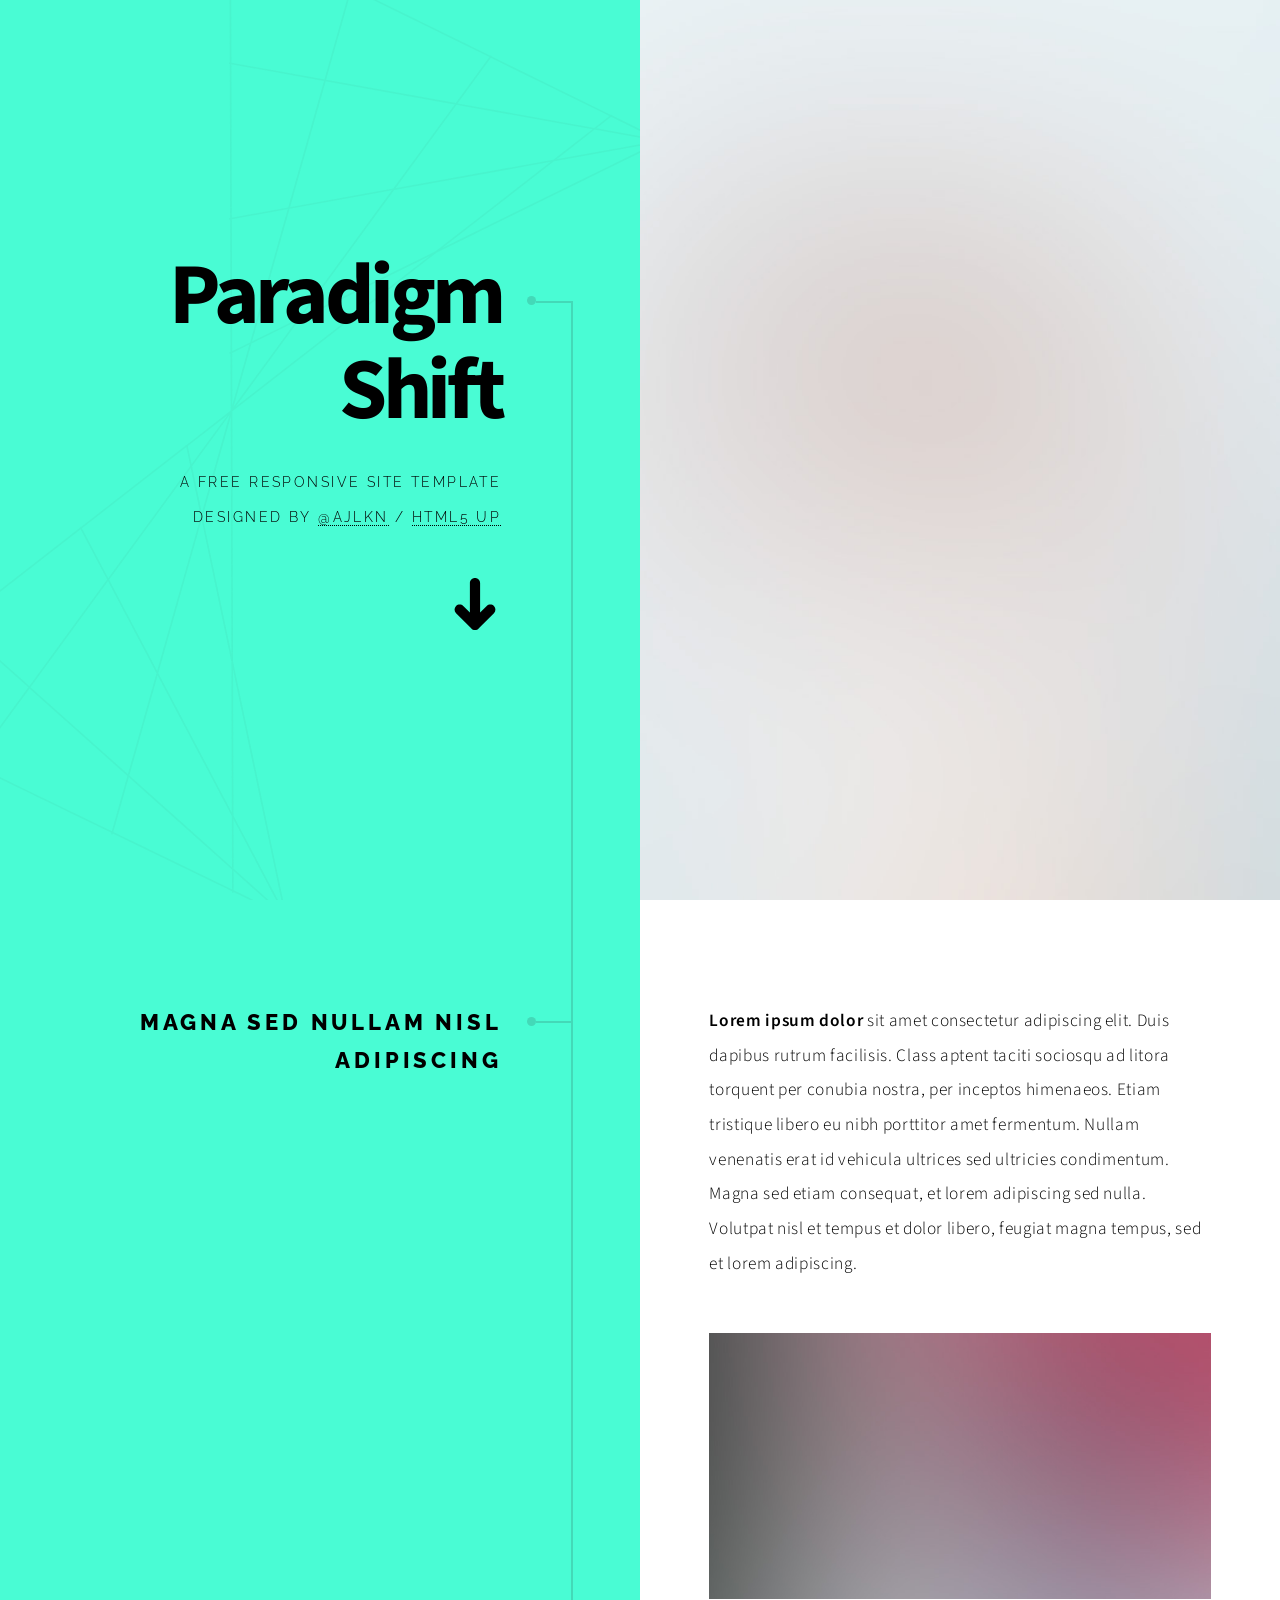
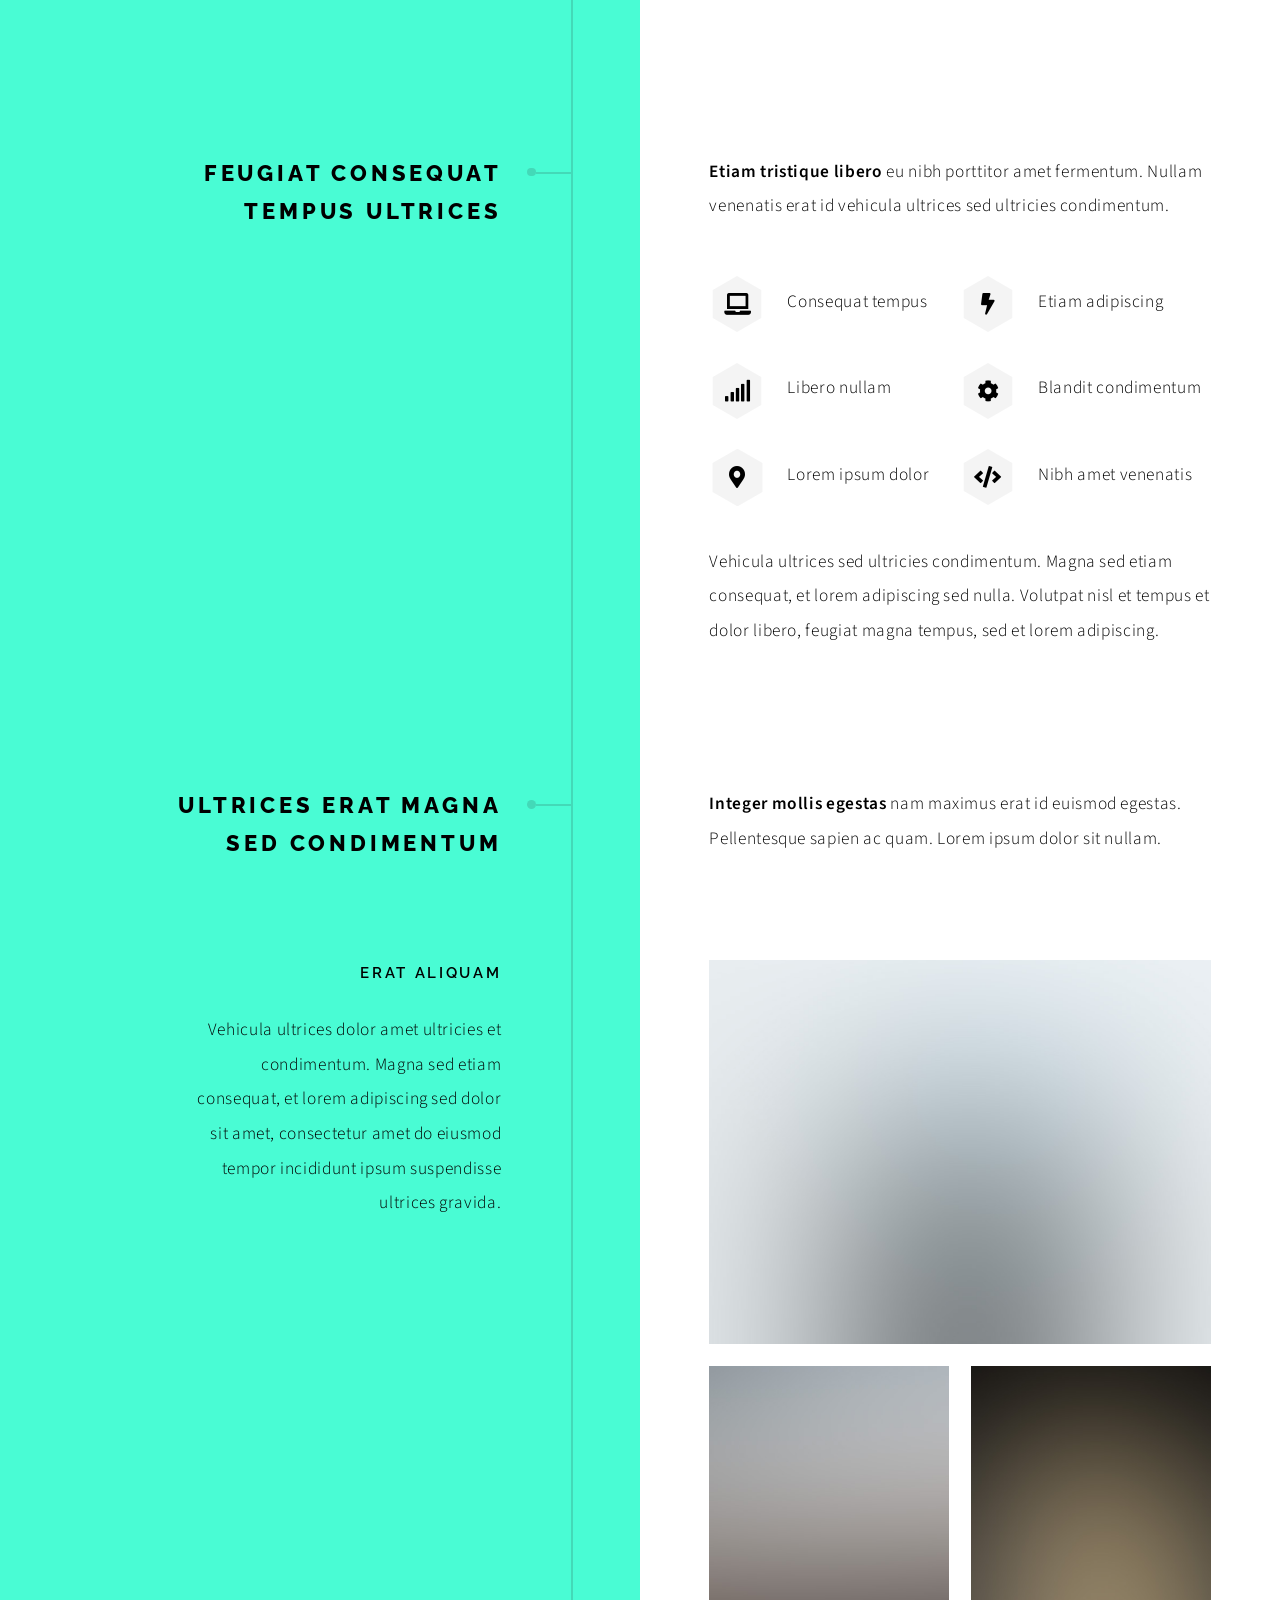
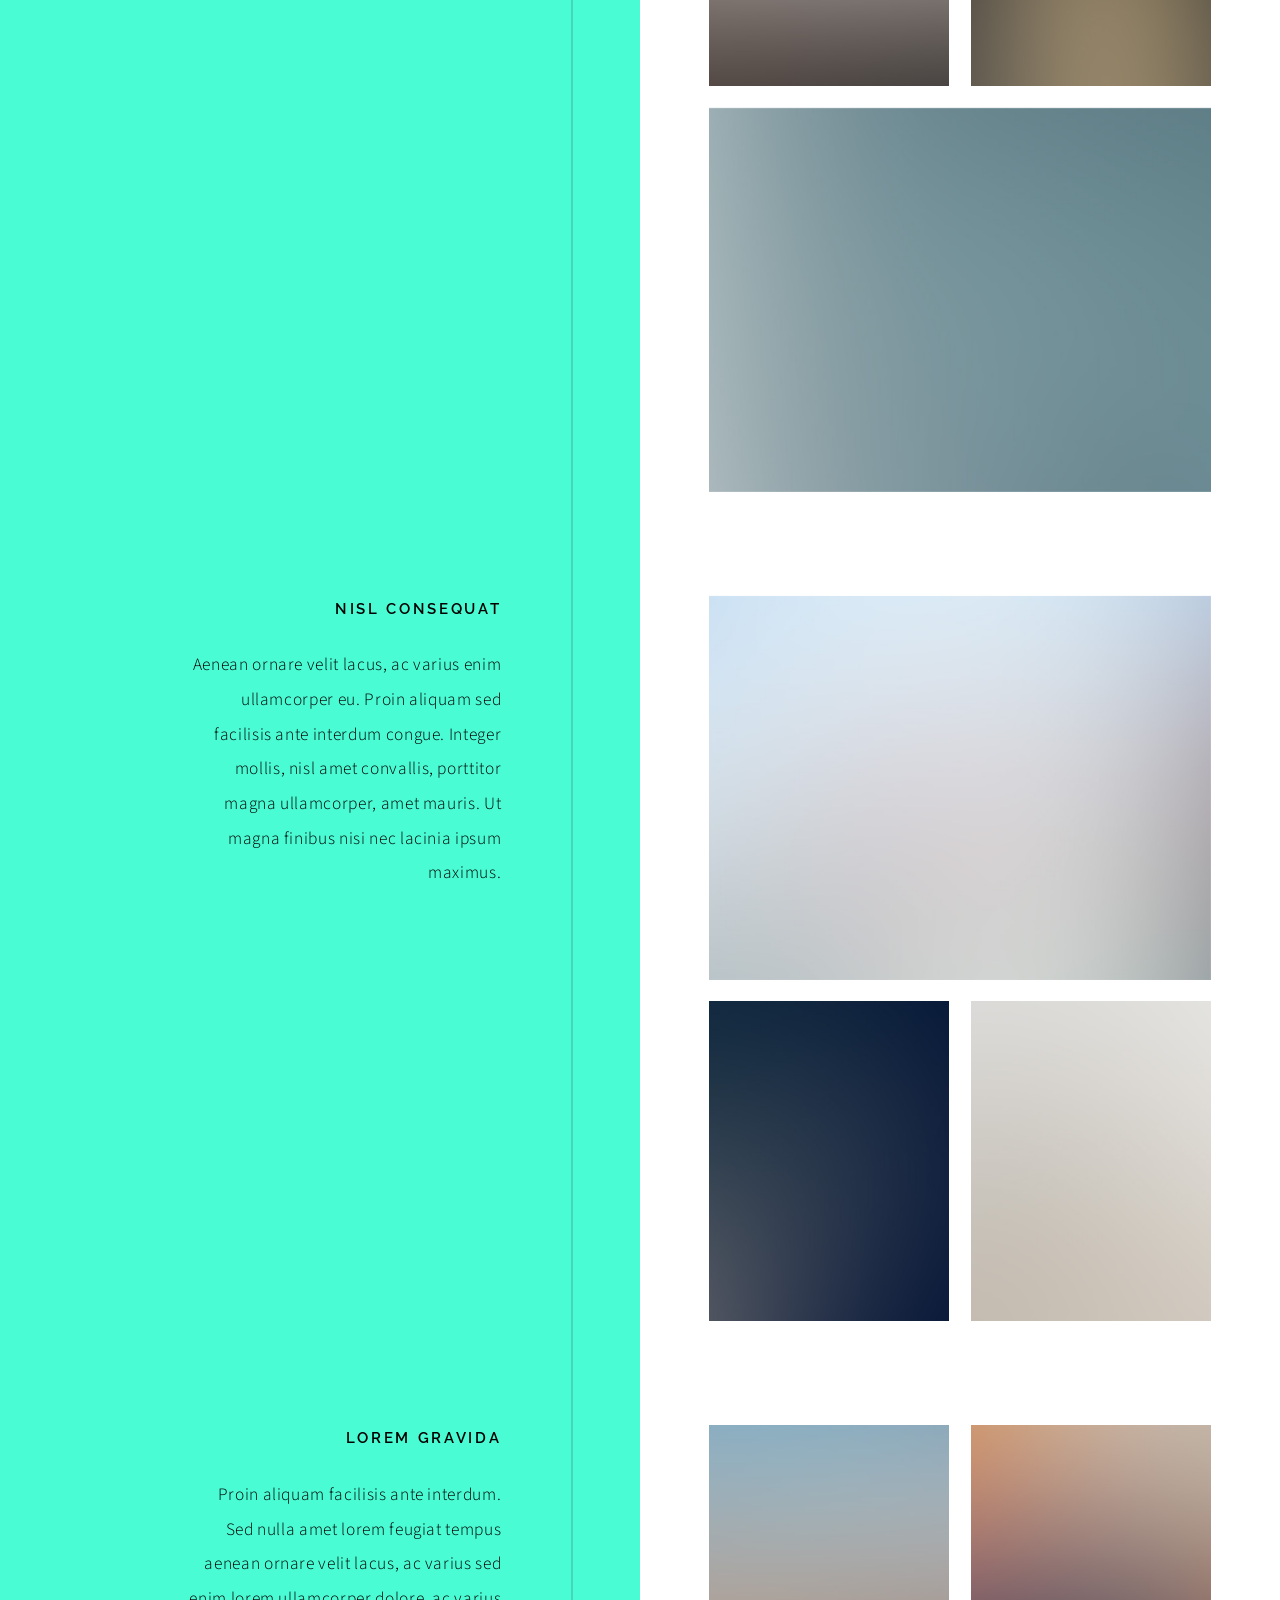
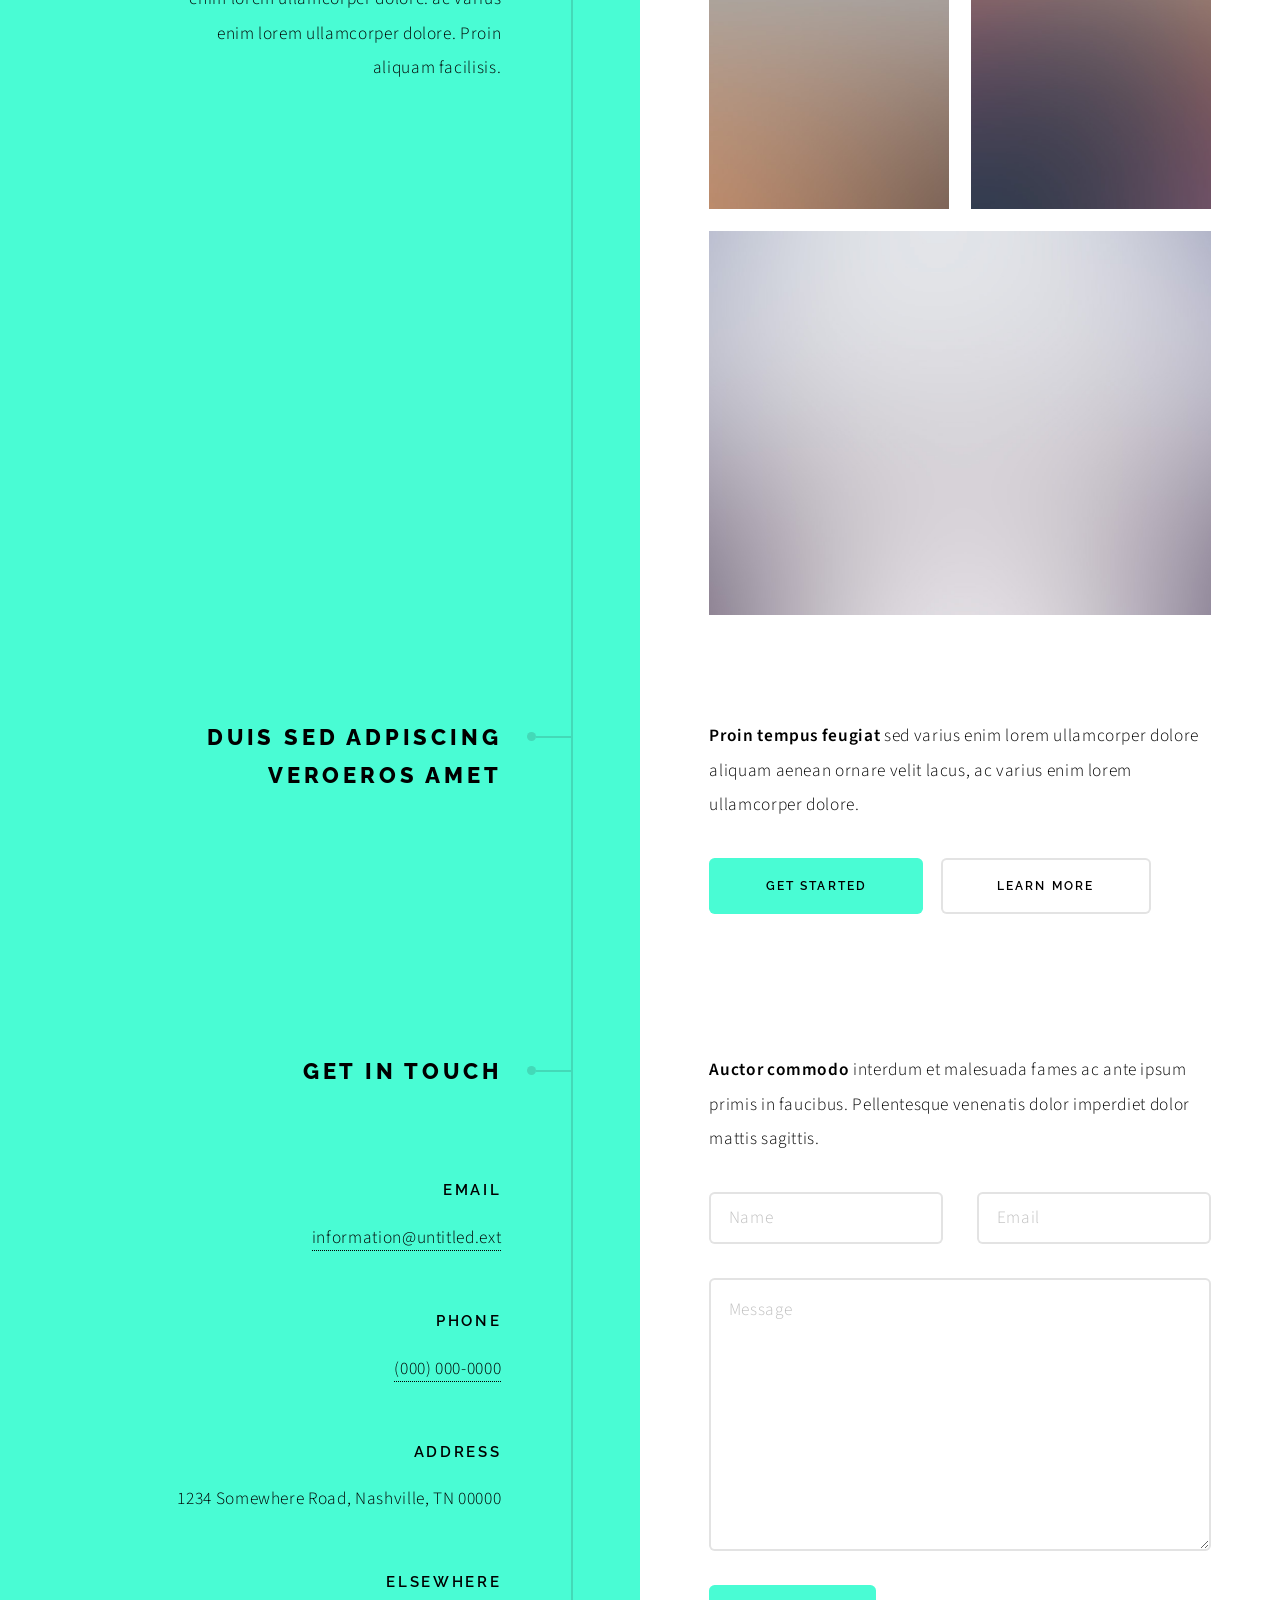
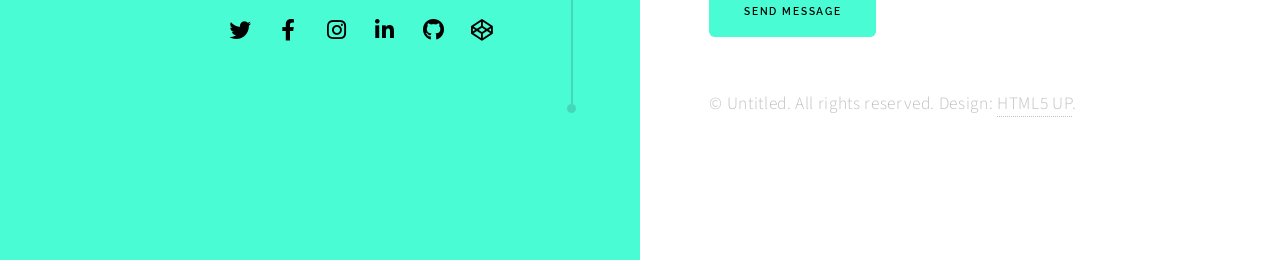
==== html5up-paradigm-shift/index.html @ f40f4e23 "Add files via upload" ====
<!DOCTYPE HTML>
<!--
	Paradigm Shift by HTML5 UP
	html5up.net | @ajlkn
	Free for personal and commercial use under the CCA 3.0 license (html5up.net/license)
-->
<html>
	<head>
		<title>Paradigm Shift by HTML5 UP</title>
		<meta charset="utf-8" />
		<meta name="viewport" content="width=device-width, initial-scale=1, user-scalable=no" />
		<meta name="description" content="" />
		<meta name="keywords" content="" />
		<link rel="stylesheet" href="assets/css/main.css" />
	</head>
	<body class="is-preload">

		<!-- Wrapper -->
			<div id="wrapper">

				<!-- Intro -->
					<section class="intro">
						<header>
							<h1>Paradigm Shift</h1>
							<p>A free responsive site template designed by <a href="https://twitter.com/ajlkn">@ajlkn</a> / <a href="https://html5up.net">HTML5 UP</a></p>
							<ul class="actions">
								<li><a href="#first" class="arrow scrolly"><span class="label">Next</span></a></li>
							</ul>
						</header>
						<div class="content">
							<span class="image fill" data-position="center"><img src="images/pic01.jpg" alt="" /></span>
						</div>
					</section>

				<!-- Section -->
					<section id="first">
						<header>
							<h2>Magna sed nullam nisl adipiscing</h2>
						</header>
						<div class="content">
							<p><strong>Lorem ipsum dolor</strong> sit amet consectetur adipiscing elit. Duis dapibus rutrum facilisis. Class aptent taciti sociosqu ad litora torquent per conubia nostra, per inceptos himenaeos. Etiam tristique libero eu nibh porttitor amet fermentum. Nullam venenatis erat id vehicula ultrices sed ultricies condimentum. Magna sed etiam consequat, et lorem adipiscing sed nulla. Volutpat nisl et tempus et dolor libero, feugiat magna tempus, sed et lorem adipiscing.</p>
							<span class="image main"><img src="images/pic02.jpg" alt="" /></span>
						</div>
					</section>

				<!-- Section -->
					<section>
						<header>
							<h2>Feugiat consequat tempus ultrices</h2>
						</header>
						<div class="content">
							<p><strong>Etiam tristique libero</strong> eu nibh porttitor amet fermentum. Nullam venenatis erat id vehicula ultrices sed ultricies condimentum.</p>
							<ul class="feature-icons">
								<li class="icon solid fa-laptop">Consequat tempus</li>
								<li class="icon solid fa-bolt">Etiam adipiscing</li>
								<li class="icon solid fa-signal">Libero nullam</li>
								<li class="icon solid fa-cog">Blandit condimentum</li>
								<li class="icon solid fa-map-marker-alt">Lorem ipsum dolor</li>
								<li class="icon solid fa-code">Nibh amet venenatis</li>
							</ul>
							<p>Vehicula ultrices sed ultricies condimentum. Magna sed etiam consequat, et lorem adipiscing sed nulla. Volutpat nisl et tempus et dolor libero, feugiat magna tempus, sed et lorem adipiscing.</p>
						</div>
					</section>

				<!-- Section -->
					<section>
						<header>
							<h2>Ultrices erat magna sed condimentum</h2>
						</header>
						<div class="content">
							<p><strong>Integer mollis egestas</strong> nam maximus erat id euismod egestas. Pellentesque sapien ac quam. Lorem ipsum dolor sit nullam.</p>

							<!-- Section -->
								<section>
									<header>
										<h3>Erat aliquam</h3>
										<p>Vehicula ultrices dolor amet ultricies et condimentum. Magna sed etiam consequat, et lorem adipiscing sed dolor sit amet, consectetur amet do eiusmod tempor incididunt  ipsum suspendisse ultrices gravida.</p>
									</header>
									<div class="content">
										<div class="gallery">
											<a href="images/gallery/fulls/01.jpg" class="landscape"><img src="images/gallery/thumbs/01.jpg" alt="" /></a>
											<a href="images/gallery/fulls/02.jpg"><img src="images/gallery/thumbs/02.jpg" alt="" /></a>
											<a href="images/gallery/fulls/03.jpg"><img src="images/gallery/thumbs/03.jpg" alt="" /></a>
											<a href="images/gallery/fulls/04.jpg" class="landscape"><img src="images/gallery/thumbs/04.jpg" alt="" /></a>
										</div>
									</div>
								</section>

							<!-- Section -->
								<section>
									<header>
										<h3>Nisl consequat</h3>
										<p>Aenean ornare velit lacus, ac varius enim ullamcorper eu. Proin aliquam sed facilisis ante interdum congue. Integer mollis, nisl amet convallis, porttitor magna ullamcorper, amet mauris. Ut magna finibus nisi nec lacinia ipsum maximus.</p>
									</header>
									<div class="content">
										<div class="gallery">
											<a href="images/gallery/fulls/05.jpg" class="landscape"><img src="images/gallery/thumbs/05.jpg" alt="" /></a>
											<a href="images/gallery/fulls/06.jpg"><img src="images/gallery/thumbs/06.jpg" alt="" /></a>
											<a href="images/gallery/fulls/07.jpg"><img src="images/gallery/thumbs/07.jpg" alt="" /></a>
										</div>
									</div>
								</section>

							<!-- Section -->
								<section>
									<header>
										<h3>Lorem gravida</h3>
										<p>Proin aliquam facilisis ante interdum. Sed nulla amet lorem feugiat tempus aenean ornare velit lacus, ac varius sed enim lorem ullamcorper dolore.  ac varius enim lorem ullamcorper dolore. Proin aliquam facilisis.</p>
									</header>
									<div class="content">
										<div class="gallery">
											<a href="images/gallery/fulls/08.jpg" class="portrait"><img src="images/gallery/thumbs/08.jpg" alt="" /></a>
											<a href="images/gallery/fulls/09.jpg" class="portrait"><img src="images/gallery/thumbs/09.jpg" alt="" /></a>
											<a href="images/gallery/fulls/10.jpg" class="landscape"><img src="images/gallery/thumbs/10.jpg" alt="" /></a>
										</div>
									</div>
								</section>

						</div>
					</section>

				<!-- Section -->
					<section>
						<header>
							<h2>Duis sed adpiscing veroeros amet</h2>
						</header>
						<div class="content">
							<p><strong>Proin tempus feugiat</strong> sed varius enim lorem ullamcorper dolore aliquam aenean ornare velit lacus, ac varius enim lorem ullamcorper dolore.</p>
							<ul class="actions">
								<li><a href="#" class="button primary large">Get Started</a></li>
								<li><a href="#" class="button large">Learn More</a></li>
							</ul>
						</div>
					</section>

				<!-- Elements -->
				<!--
					<section>
						<header>
							<h2>Elements</h2>
						</header>
						<div class="content">

							<section>
								<header>
									<h3>Text</h3>
								</header>
								<div class="content">
									<p>This is <b>bold</b> and this is <strong>strong</strong>. This is <i>italic</i> and this is <em>emphasized</em>.
									This is <sup>superscript</sup> text and this is <sub>subscript</sub> text.
									This is <u>underlined</u> and this is code: <code>for (;;) { ... }</code>. Finally, <a href="#">this is a link</a>.</p>
									<hr />
									<h2>Heading Level 2</h2>
									<h3>Heading Level 3</h3>
									<h4>Heading Level 4</h4>
									<h5>Heading Level 5</h5>
									<hr />
									<h5>Blockquote</h5>
									<blockquote>Fringilla nisl. Donec accumsan interdum nisi, quis tincidunt felis sagittis eget tempus euismod. Vestibulum ante ipsum primis in faucibus vestibulum. Blandit adipiscing eu felis iaculis volutpat ac adipiscing accumsan faucibus. Vestibulum ante ipsum primis in faucibus lorem ipsum dolor sit amet nullam adipiscing eu felis.</blockquote>
									<h5>Preformatted</h5>
									<pre><code>i = 0;

while (!deck.isInOrder()) {
  print 'Iteration ' + i;
  deck.shuffle();
  i++;
}

print 'Sorted in ' + i + ' iterations.';</code></pre>
								</div>
							</section>

							<section>
								<header>
									<h3>Lists</h3>
								</header>
								<div class="content">

									<h4>Unordered</h4>
									<ul>
										<li>Dolor pulvinar etiam.</li>
										<li>Sagittis adipiscing.</li>
										<li>Felis enim feugiat.</li>
									</ul>

									<h4>Alternate</h4>
									<ul class="alt">
										<li>Dolor pulvinar etiam.</li>
										<li>Sagittis adipiscing.</li>
										<li>Felis enim feugiat.</li>
									</ul>

									<h4>Ordered</h4>
									<ol>
										<li>Dolor pulvinar etiam.</li>
										<li>Etiam vel felis viverra.</li>
										<li>Felis enim feugiat.</li>
										<li>Dolor pulvinar etiam.</li>
										<li>Etiam vel felis lorem.</li>
										<li>Felis enim et feugiat.</li>
									</ol>
									<h4>Icons</h4>
									<ul class="icons">
										<li><a href="#" class="icon brands fa-twitter"><span class="label">Twitter</span></a></li>
										<li><a href="#" class="icon brands fa-facebook-f"><span class="label">Facebook</span></a></li>
										<li><a href="#" class="icon brands fa-instagram"><span class="label">Instagram</span></a></li>
										<li><a href="#" class="icon brands fa-github"><span class="label">Github</span></a></li>
									</ul>

									<h4>Actions</h4>
									<ul class="actions">
										<li><a href="#" class="button primary">Default</a></li>
										<li><a href="#" class="button">Default</a></li>
									</ul>
									<ul class="actions stacked">
										<li><a href="#" class="button primary">Default</a></li>
										<li><a href="#" class="button">Default</a></li>
									</ul>
								</div>
							</section>

							<section>
								<header>
									<h3>Table</h3>
								</header>
								<div class="content">
									<h4>Default</h4>
									<div class="table-wrapper">
										<table>
											<thead>
												<tr>
													<th>Name</th>
													<th>Description</th>
													<th>Price</th>
												</tr>
											</thead>
											<tbody>
												<tr>
													<td>Item One</td>
													<td>Ante turpis integer aliquet porttitor.</td>
													<td>29.99</td>
												</tr>
												<tr>
													<td>Item Two</td>
													<td>Vis ac commodo adipiscing arcu aliquet.</td>
													<td>19.99</td>
												</tr>
												<tr>
													<td>Item Three</td>
													<td> Morbi faucibus arcu accumsan lorem.</td>
													<td>29.99</td>
												</tr>
												<tr>
													<td>Item Four</td>
													<td>Vitae integer tempus condimentum.</td>
													<td>19.99</td>
												</tr>
												<tr>
													<td>Item Five</td>
													<td>Ante turpis integer aliquet porttitor.</td>
													<td>29.99</td>
												</tr>
											</tbody>
											<tfoot>
												<tr>
													<td colspan="2"></td>
													<td>100.00</td>
												</tr>
											</tfoot>
										</table>
									</div>

									<h4>Alternate</h4>
									<div class="table-wrapper">
										<table class="alt">
											<thead>
												<tr>
													<th>Name</th>
													<th>Description</th>
													<th>Price</th>
												</tr>
											</thead>
											<tbody>
												<tr>
													<td>Item One</td>
													<td>Ante turpis integer aliquet porttitor.</td>
													<td>29.99</td>
												</tr>
												<tr>
													<td>Item Two</td>
													<td>Vis ac commodo adipiscing arcu aliquet.</td>
													<td>19.99</td>
												</tr>
												<tr>
													<td>Item Three</td>
													<td> Morbi faucibus arcu accumsan lorem.</td>
													<td>29.99</td>
												</tr>
												<tr>
													<td>Item Four</td>
													<td>Vitae integer tempus condimentum.</td>
													<td>19.99</td>
												</tr>
												<tr>
													<td>Item Five</td>
													<td>Ante turpis integer aliquet porttitor.</td>
													<td>29.99</td>
												</tr>
											</tbody>
											<tfoot>
												<tr>
													<td colspan="2"></td>
													<td>100.00</td>
												</tr>
											</tfoot>
										</table>
									</div>
								</div>
							</section>

							<section>
								<header>
									<h3>Buttons</h3>
								</header>
								<div class="content">
									<ul class="actions">
										<li><a href="#" class="button primary">Primary</a></li>
										<li><a href="#" class="button">Default</a></li>
									</ul>
									<ul class="actions">
										<li><a href="#" class="button large">Large</a></li>
										<li><a href="#" class="button">Default</a></li>
										<li><a href="#" class="button small">Small</a></li>
									</ul>
									<ul class="actions">
										<li><a href="#" class="button primary icon solid fa-download">Icon</a></li>
										<li><a href="#" class="button icon solid fa-download">Icon</a></li>
									</ul>
									<ul class="actions">
										<li><span class="button primary disabled">Disabled</span></li>
										<li><span class="button disabled">Disabled</span></li>
									</ul>
								</div>
							</section>

							<section>
								<header>
									<h3>Form</h3>
								</header>
								<div class="content">
									<form method="post" action="#">
										<div class="fields">
											<div class="field half">
												<label for="demo-name">Name</label>
												<input type="text" name="demo-name" id="demo-name" value="" placeholder="Jane Doe" />
											</div>
											<div class="field half">
												<label for="demo-email">Email</label>
												<input type="email" name="demo-email" id="demo-email" value="" placeholder="jane@untitled.tld" />
											</div>
											<div class="field">
												<label for="demo-category">Category</label>
												<select name="demo-category" id="demo-category">
													<option value="">-</option>
													<option value="1">Manufacturing</option>
													<option value="1">Shipping</option>
													<option value="1">Administration</option>
													<option value="1">Human Resources</option>
												</select>
											</div>
											<div class="field half">
												<input type="radio" id="demo-priority-low" name="demo-priority" checked>
												<label for="demo-priority-low">Low</label>
											</div>
											<div class="field half">
												<input type="radio" id="demo-priority-high" name="demo-priority">
												<label for="demo-priority-high">High</label>
											</div>
											<div class="field half">
												<input type="checkbox" id="demo-copy" name="demo-copy">
												<label for="demo-copy">Email me a copy</label>
											</div>
											<div class="field half">
												<input type="checkbox" id="demo-human" name="demo-human" checked>
												<label for="demo-human">Not a robot</label>
											</div>
											<div class="field">
												<label for="demo-message">Message</label>
												<textarea name="demo-message" id="demo-message" placeholder="Enter your message" rows="6"></textarea>
											</div>
										</div>
										<ul class="actions">
											<li><input type="submit" value="Send Message" class="primary" /></li>
											<li><input type="reset" value="Reset" /></li>
										</ul>
									</form>
								</div>
							</section>

						</div>
					</section>
				-->

				<!-- Section -->
					<section>
						<header>
							<h2>Get in touch</h2>
						</header>
						<div class="content">
							<p><strong>Auctor commodo</strong> interdum et malesuada fames ac ante ipsum primis in faucibus. Pellentesque venenatis dolor imperdiet dolor mattis sagittis.</p>
							<form>
								<div class="fields">
									<div class="field half">
										<input type="text" name="name" id="name" placeholder="Name" />
									</div>
									<div class="field half">
										<input type="email" name="email" id="email" placeholder="Email" />
									</div>
									<div class="field">
										<textarea name="message" id="message" placeholder="Message" rows="7"></textarea>
									</div>
								</div>
								<ul class="actions">
									<li><input type="submit" value="Send Message" class="button primary" /></li>
								</ul>
							</form>
						</div>
						<footer>
							<ul class="items">
								<li>
									<h3>Email</h3>
									<a href="#">information@untitled.ext</a>
								</li>
								<li>
									<h3>Phone</h3>
									<a href="#">(000) 000-0000</a>
								</li>
								<li>
									<h3>Address</h3>
									<span>1234 Somewhere Road, Nashville, TN 00000</span>
								</li>
								<li>
									<h3>Elsewhere</h3>
									<ul class="icons">
										<li><a href="#" class="icon brands fa-twitter"><span class="label">Twitter</span></a></li>
										<li><a href="#" class="icon brands fa-facebook-f"><span class="label">Facebook</span></a></li>
										<li><a href="#" class="icon brands fa-instagram"><span class="label">Instagram</span></a></li>
										<li><a href="#" class="icon brands fa-linkedin-in"><span class="label">LinkedIn</span></a></li>
										<li><a href="#" class="icon brands fa-github"><span class="label">GitHub</span></a></li>
										<li><a href="#" class="icon brands fa-codepen"><span class="label">Codepen</span></a></li>
									</ul>
								</li>
							</ul>
						</footer>
					</section>

				<!-- Copyright -->
					<div class="copyright">&copy; Untitled. All rights reserved. Design: <a href="https://html5up.net">HTML5 UP</a>.</div>

			</div>

		<!-- Scripts -->
			<script src="assets/js/jquery.min.js"></script>
			<script src="assets/js/jquery.scrolly.min.js"></script>
			<script src="assets/js/browser.min.js"></script>
			<script src="assets/js/breakpoints.min.js"></script>
			<script src="assets/js/util.js"></script>
			<script src="assets/js/main.js"></script>

	</body>
</html>
---- html5up-paradigm-shift/assets/css/main.css ----
@import url(fontawesome-all.min.css);
@import url("https://fonts.googleapis.com/css?family=Source+Sans+Pro:300,600,700,300i,600i,700i|Raleway:600,800");

/*
	Paradigm Shift by HTML5 UP
	html5up.net | @ajlkn
	Free for personal and commercial use under the CCA 3.0 license (html5up.net/license)
*/

html, body, div, span, applet, object,
iframe, h1, h2, h3, h4, h5, h6, p, blockquote,
pre, a, abbr, acronym, address, big, cite,
code, del, dfn, em, img, ins, kbd, q, s, samp,
small, strike, strong, sub, sup, tt, var, b,
u, i, center, dl, dt, dd, ol, ul, li, fieldset,
form, label, legend, table, caption, tbody,
tfoot, thead, tr, th, td, article, aside,
canvas, details, embed, figure, figcaption,
footer, header, hgroup, menu, nav, output, ruby,
section, summary, time, mark, audio, video {
	margin: 0;
	padding: 0;
	border: 0;
	font-size: 100%;
	font: inherit;
	vertical-align: baseline;}

article, aside, details, figcaption, figure,
footer, header, hgroup, menu, nav, section {
	display: block;}

body {
	line-height: 1;
}

ol, ul {
	list-style: none;
}

blockquote, q {
	quotes: none;
}

	blockquote:before, blockquote:after, q:before, q:after {
		content: '';
		content: none;
	}

table {
	border-collapse: collapse;
	border-spacing: 0;
}

body {
	-webkit-text-size-adjust: none;
}

mark {
	background-color: transparent;
	color: inherit;
}

input::-moz-focus-inner {
	border: 0;
	padding: 0;
}

input, select, textarea {
	-moz-appearance: none;
	-webkit-appearance: none;
	-ms-appearance: none;
	appearance: none;
}

/* Basic */

	@-ms-viewport {
		width: device-width;
	}

	body {
		-ms-overflow-style: scrollbar;
	}

	@media screen and (max-width: 480px) {

		html, body {
			min-width: 320px;
		}

	}

	html {
		box-sizing: border-box;
	}

	*, *:before, *:after {
		box-sizing: inherit;
	}

	html {
		overflow-x: hidden;
	}

	body {
		background: #ffffff;
		overflow-x: hidden;
	}

		body.is-preload *, body.is-preload *:before, body.is-preload *:after {
			-moz-animation: none !important;
			-webkit-animation: none !important;
			-ms-animation: none !important;
			animation: none !important;
			-moz-transition: none !important;
			-webkit-transition: none !important;
			-ms-transition: none !important;
			transition: none !important;
		}

/* Typography */

	html {
		font-size: 18pt;
	}

		@media screen and (max-width: 1920px) {

			html {
				font-size: 13pt;
			}

		}

		@media screen and (max-width: 1152px) {

			html {
				font-size: 14pt;
			}

		}

		@media screen and (max-width: 736px) {

			html {
				font-size: 12pt;
			}

		}

		@media screen and (max-width: 480px) {

			html {
				font-size: 11pt;
			}

		}

	body {
		background-color: #ffffff;
		color: #000000;
	}

	body, input, select, textarea {
		color: #000000;
		font-family: "Source Sans Pro", Helvetica, sans-serif;
		font-size: 1rem;
		font-weight: 300;
		letter-spacing: 0.0375em;
		line-height: 2;
	}

	a {
		-moz-transition: border-bottom-color 0.25s ease-in-out;
		-webkit-transition: border-bottom-color 0.25s ease-in-out;
		-ms-transition: border-bottom-color 0.25s ease-in-out;
		transition: border-bottom-color 0.25s ease-in-out;
		text-decoration: none;
		color: #000000;
		border-bottom: dotted 1px;
	}

		a:hover {
			text-decoration: none;
			border-bottom-color: transparent;
		}

	strong, b {
		font-weight: 600;
		color: #000000;
	}

	em, i {
		font-style: italic;
	}

	p {
		margin: 0 0 2rem 0;
	}

	h1, h2, h3, h4, h5, h6 {
		color: #000000;
		font-family: "Raleway", Helvetica, sans-serif;
		font-weight: 600;
		letter-spacing: 0.175em;
		line-height: 1.75;
		margin: 0 0 1.5rem 0;
		text-transform: uppercase;
	}

		h1 a, h2 a, h3 a, h4 a, h5 a, h6 a {
			color: inherit;
			text-decoration: none;
		}

	h1 {
		font-family: "Source Sans Pro", Helvetica, sans-serif;
		font-size: 5rem;
		font-weight: 700;
		letter-spacing: -0.05em;
		line-height: 1.1;
		margin: 0 0 1.5rem 0;
		text-transform: none;
	}

	h2 {
		font-size: 1.25rem;
		font-weight: 800;
		margin: 0 0 2rem 0;
	}

	h3 {
		font-size: 0.875rem;
	}

	h4 {
		font-size: 0.875rem;
	}

	h5 {
		font-size: 0.75rem;
	}

	h6 {
		font-size: 0.625rem;
	}

	@media screen and (max-width: 736px) {

		h1 {
			font-size: 4.5rem;
			line-height: 1.1;
		}

		h2 {
			font-size: 1.25rem;
			line-height: 1.7;
		}

		h3 {
			font-size: 0.9rem;
		}

		h4 {
			font-size: 0.75rem;
		}

		h5 {
			font-size: 0.675rem;
		}

	}

	@media screen and (max-width: 360px) {

		h1 {
			font-size: 3.75rem;
		}

		h2 {
			font-size: 1.125rem;
		}

		h3 {
			font-size: 0.8rem;
		}

		h4 {
			font-size: 0.675rem;
		}

		h5 {
			font-size: 0.675rem;
		}

	}

	sub {
		font-size: 0.8rem;
		position: relative;
		top: 0.5rem;
	}

	sup {
		font-size: 0.8rem;
		position: relative;
		top: -0.5rem;
	}

	blockquote {
		border-left: solid 0.5rem rgba(144, 144, 144, 0.25);
		font-style: italic;
		margin: 0 0 2rem 0;
		padding: 1rem 0 1rem 2rem;
	}

	code {
		background: rgba(144, 144, 144, 0.1);
		border-radius: 0.325rem;
		font-family: "Courier New", monospace;
		font-size: 0.9rem;
		margin: 0 0.25rem;
		padding: 0.25rem 0.65rem;
	}

	pre {
		-webkit-overflow-scrolling: touch;
		font-family: "Courier New", monospace;
		font-size: 0.9rem;
		margin: 0 0 2rem 0;
		width: 100%;
	}

		pre code {
			display: block;
			line-height: 1.75;
			padding: 1rem 1.5rem;
			overflow-x: auto;
		}

	hr {
		border: 0;
		border-bottom: solid 2px rgba(144, 144, 144, 0.25);
		margin: 3rem 0;
	}

		hr.major {
			margin: 5rem 0;
		}

		@media screen and (max-width: 736px) {

			hr.major {
				margin: 3rem 0;
			}

		}

/* Row */

	.row {
		display: flex;
		flex-wrap: wrap;
		box-sizing: border-box;
		align-items: stretch;
	}

		.row > * {
			box-sizing: border-box;
		}

		.row.gtr-uniform > * > :last-child {
			margin-bottom: 0;
		}

		.row.aln-left {
			justify-content: flex-start;
		}

		.row.aln-center {
			justify-content: center;
		}

		.row.aln-right {
			justify-content: flex-end;
		}

		.row.aln-top {
			align-items: flex-start;
		}

		.row.aln-middle {
			align-items: center;
		}

		.row.aln-bottom {
			align-items: flex-end;
		}

		.row > .imp {
			order: -1;
		}

		.row > .col-1 {
			width: 8.33333%;
		}

		.row > .off-1 {
			margin-left: 8.33333%;
		}

		.row > .col-2 {
			width: 16.66667%;
		}

		.row > .off-2 {
			margin-left: 16.66667%;
		}

		.row > .col-3 {
			width: 25%;
		}

		.row > .off-3 {
			margin-left: 25%;
		}

		.row > .col-4 {
			width: 33.33333%;
		}

		.row > .off-4 {
			margin-left: 33.33333%;
		}

		.row > .col-5 {
			width: 41.66667%;
		}

		.row > .off-5 {
			margin-left: 41.66667%;
		}

		.row > .col-6 {
			width: 50%;
		}

		.row > .off-6 {
			margin-left: 50%;
		}

		.row > .col-7 {
			width: 58.33333%;
		}

		.row > .off-7 {
			margin-left: 58.33333%;
		}

		.row > .col-8 {
			width: 66.66667%;
		}

		.row > .off-8 {
			margin-left: 66.66667%;
		}

		.row > .col-9 {
			width: 75%;
		}

		.row > .off-9 {
			margin-left: 75%;
		}

		.row > .col-10 {
			width: 83.33333%;
		}

		.row > .off-10 {
			margin-left: 83.33333%;
		}

		.row > .col-11 {
			width: 91.66667%;
		}

		.row > .off-11 {
			margin-left: 91.66667%;
		}

		.row > .col-12 {
			width: 100%;
		}

		.row > .off-12 {
			margin-left: 100%;
		}

		.row.gtr-0 {
			margin-top: 0;
			margin-left: 0rem;
		}

			.row.gtr-0 > * {
				padding: 0 0 0 0rem;
			}

			.row.gtr-0.gtr-uniform {
				margin-top: 0rem;
			}

				.row.gtr-0.gtr-uniform > * {
					padding-top: 0rem;
				}

		.row.gtr-25 {
			margin-top: 0;
			margin-left: -0.5rem;
		}

			.row.gtr-25 > * {
				padding: 0 0 0 0.5rem;
			}

			.row.gtr-25.gtr-uniform {
				margin-top: -0.5rem;
			}

				.row.gtr-25.gtr-uniform > * {
					padding-top: 0.5rem;
				}

		.row.gtr-50 {
			margin-top: 0;
			margin-left: -1rem;
		}

			.row.gtr-50 > * {
				padding: 0 0 0 1rem;
			}

			.row.gtr-50.gtr-uniform {
				margin-top: -1rem;
			}

				.row.gtr-50.gtr-uniform > * {
					padding-top: 1rem;
				}

		.row {
			margin-top: 0;
			margin-left: -2rem;
		}

			.row > * {
				padding: 0 0 0 2rem;
			}

			.row.gtr-uniform {
				margin-top: -2rem;
			}

				.row.gtr-uniform > * {
					padding-top: 2rem;
				}

		.row.gtr-150 {
			margin-top: 0;
			margin-left: -3rem;
		}

			.row.gtr-150 > * {
				padding: 0 0 0 3rem;
			}

			.row.gtr-150.gtr-uniform {
				margin-top: -3rem;
			}

				.row.gtr-150.gtr-uniform > * {
					padding-top: 3rem;
				}

		.row.gtr-200 {
			margin-top: 0;
			margin-left: -4rem;
		}

			.row.gtr-200 > * {
				padding: 0 0 0 4rem;
			}

			.row.gtr-200.gtr-uniform {
				margin-top: -4rem;
			}

				.row.gtr-200.gtr-uniform > * {
					padding-top: 4rem;
				}

		@media screen and (max-width: 1920px) {

			.row {
				display: flex;
				flex-wrap: wrap;
				box-sizing: border-box;
				align-items: stretch;
			}

				.row > * {
					box-sizing: border-box;
				}

				.row.gtr-uniform > * > :last-child {
					margin-bottom: 0;
				}

				.row.aln-left {
					justify-content: flex-start;
				}

				.row.aln-center {
					justify-content: center;
				}

				.row.aln-right {
					justify-content: flex-end;
				}

				.row.aln-top {
					align-items: flex-start;
				}

				.row.aln-middle {
					align-items: center;
				}

				.row.aln-bottom {
					align-items: flex-end;
				}

				.row > .imp-xlarge {
					order: -1;
				}

				.row > .col-1-xlarge {
					width: 8.33333%;
				}

				.row > .off-1-xlarge {
					margin-left: 8.33333%;
				}

				.row > .col-2-xlarge {
					width: 16.66667%;
				}

				.row > .off-2-xlarge {
					margin-left: 16.66667%;
				}

				.row > .col-3-xlarge {
					width: 25%;
				}

				.row > .off-3-xlarge {
					margin-left: 25%;
				}

				.row > .col-4-xlarge {
					width: 33.33333%;
				}

				.row > .off-4-xlarge {
					margin-left: 33.33333%;
				}

				.row > .col-5-xlarge {
					width: 41.66667%;
				}

				.row > .off-5-xlarge {
					margin-left: 41.66667%;
				}

				.row > .col-6-xlarge {
					width: 50%;
				}

				.row > .off-6-xlarge {
					margin-left: 50%;
				}

				.row > .col-7-xlarge {
					width: 58.33333%;
				}

				.row > .off-7-xlarge {
					margin-left: 58.33333%;
				}

				.row > .col-8-xlarge {
					width: 66.66667%;
				}

				.row > .off-8-xlarge {
					margin-left: 66.66667%;
				}

				.row > .col-9-xlarge {
					width: 75%;
				}

				.row > .off-9-xlarge {
					margin-left: 75%;
				}

				.row > .col-10-xlarge {
					width: 83.33333%;
				}

				.row > .off-10-xlarge {
					margin-left: 83.33333%;
				}

				.row > .col-11-xlarge {
					width: 91.66667%;
				}

				.row > .off-11-xlarge {
					margin-left: 91.66667%;
				}

				.row > .col-12-xlarge {
					width: 100%;
				}

				.row > .off-12-xlarge {
					margin-left: 100%;
				}

				.row.gtr-0 {
					margin-top: 0;
					margin-left: 0rem;
				}

					.row.gtr-0 > * {
						padding: 0 0 0 0rem;
					}

					.row.gtr-0.gtr-uniform {
						margin-top: 0rem;
					}

						.row.gtr-0.gtr-uniform > * {
							padding-top: 0rem;
						}

				.row.gtr-25 {
					margin-top: 0;
					margin-left: -0.5rem;
				}

					.row.gtr-25 > * {
						padding: 0 0 0 0.5rem;
					}

					.row.gtr-25.gtr-uniform {
						margin-top: -0.5rem;
					}

						.row.gtr-25.gtr-uniform > * {
							padding-top: 0.5rem;
						}

				.row.gtr-50 {
					margin-top: 0;
					margin-left: -1rem;
				}

					.row.gtr-50 > * {
						padding: 0 0 0 1rem;
					}

					.row.gtr-50.gtr-uniform {
						margin-top: -1rem;
					}

						.row.gtr-50.gtr-uniform > * {
							padding-top: 1rem;
						}

				.row {
					margin-top: 0;
					margin-left: -2rem;
				}

					.row > * {
						padding: 0 0 0 2rem;
					}

					.row.gtr-uniform {
						margin-top: -2rem;
					}

						.row.gtr-uniform > * {
							padding-top: 2rem;
						}

				.row.gtr-150 {
					margin-top: 0;
					margin-left: -3rem;
				}

					.row.gtr-150 > * {
						padding: 0 0 0 3rem;
					}

					.row.gtr-150.gtr-uniform {
						margin-top: -3rem;
					}

						.row.gtr-150.gtr-uniform > * {
							padding-top: 3rem;
						}

				.row.gtr-200 {
					margin-top: 0;
					margin-left: -4rem;
				}

					.row.gtr-200 > * {
						padding: 0 0 0 4rem;
					}

					.row.gtr-200.gtr-uniform {
						margin-top: -4rem;
					}

						.row.gtr-200.gtr-uniform > * {
							padding-top: 4rem;
						}

		}

		@media screen and (max-width: 1280px) {

			.row {
				display: flex;
				flex-wrap: wrap;
				box-sizing: border-box;
				align-items: stretch;
			}

				.row > * {
					box-sizing: border-box;
				}

				.row.gtr-uniform > * > :last-child {
					margin-bottom: 0;
				}

				.row.aln-left {
					justify-content: flex-start;
				}

				.row.aln-center {
					justify-content: center;
				}

				.row.aln-right {
					justify-content: flex-end;
				}

				.row.aln-top {
					align-items: flex-start;
				}

				.row.aln-middle {
					align-items: center;
				}

				.row.aln-bottom {
					align-items: flex-end;
				}

				.row > .imp-large {
					order: -1;
				}

				.row > .col-1-large {
					width: 8.33333%;
				}

				.row > .off-1-large {
					margin-left: 8.33333%;
				}

				.row > .col-2-large {
					width: 16.66667%;
				}

				.row > .off-2-large {
					margin-left: 16.66667%;
				}

				.row > .col-3-large {
					width: 25%;
				}

				.row > .off-3-large {
					margin-left: 25%;
				}

				.row > .col-4-large {
					width: 33.33333%;
				}

				.row > .off-4-large {
					margin-left: 33.33333%;
				}

				.row > .col-5-large {
					width: 41.66667%;
				}

				.row > .off-5-large {
					margin-left: 41.66667%;
				}

				.row > .col-6-large {
					width: 50%;
				}

				.row > .off-6-large {
					margin-left: 50%;
				}

				.row > .col-7-large {
					width: 58.33333%;
				}

				.row > .off-7-large {
					margin-left: 58.33333%;
				}

				.row > .col-8-large {
					width: 66.66667%;
				}

				.row > .off-8-large {
					margin-left: 66.66667%;
				}

				.row > .col-9-large {
					width: 75%;
				}

				.row > .off-9-large {
					margin-left: 75%;
				}

				.row > .col-10-large {
					width: 83.33333%;
				}

				.row > .off-10-large {
					margin-left: 83.33333%;
				}

				.row > .col-11-large {
					width: 91.66667%;
				}

				.row > .off-11-large {
					margin-left: 91.66667%;
				}

				.row > .col-12-large {
					width: 100%;
				}

				.row > .off-12-large {
					margin-left: 100%;
				}

				.row.gtr-0 {
					margin-top: 0;
					margin-left: 0rem;
				}

					.row.gtr-0 > * {
						padding: 0 0 0 0rem;
					}

					.row.gtr-0.gtr-uniform {
						margin-top: 0rem;
					}

						.row.gtr-0.gtr-uniform > * {
							padding-top: 0rem;
						}

				.row.gtr-25 {
					margin-top: 0;
					margin-left: -0.375rem;
				}

					.row.gtr-25 > * {
						padding: 0 0 0 0.375rem;
					}

					.row.gtr-25.gtr-uniform {
						margin-top: -0.375rem;
					}

						.row.gtr-25.gtr-uniform > * {
							padding-top: 0.375rem;
						}

				.row.gtr-50 {
					margin-top: 0;
					margin-left: -0.75rem;
				}

					.row.gtr-50 > * {
						padding: 0 0 0 0.75rem;
					}

					.row.gtr-50.gtr-uniform {
						margin-top: -0.75rem;
					}

						.row.gtr-50.gtr-uniform > * {
							padding-top: 0.75rem;
						}

				.row {
					margin-top: 0;
					margin-left: -1.5rem;
				}

					.row > * {
						padding: 0 0 0 1.5rem;
					}

					.row.gtr-uniform {
						margin-top: -1.5rem;
					}

						.row.gtr-uniform > * {
							padding-top: 1.5rem;
						}

				.row.gtr-150 {
					margin-top: 0;
					margin-left: -2.25rem;
				}

					.row.gtr-150 > * {
						padding: 0 0 0 2.25rem;
					}

					.row.gtr-150.gtr-uniform {
						margin-top: -2.25rem;
					}

						.row.gtr-150.gtr-uniform > * {
							padding-top: 2.25rem;
						}

				.row.gtr-200 {
					margin-top: 0;
					margin-left: -3rem;
				}

					.row.gtr-200 > * {
						padding: 0 0 0 3rem;
					}

					.row.gtr-200.gtr-uniform {
						margin-top: -3rem;
					}

						.row.gtr-200.gtr-uniform > * {
							padding-top: 3rem;
						}

		}

		@media screen and (max-width: 1152px) {

			.row {
				display: flex;
				flex-wrap: wrap;
				box-sizing: border-box;
				align-items: stretch;
			}

				.row > * {
					box-sizing: border-box;
				}

				.row.gtr-uniform > * > :last-child {
					margin-bottom: 0;
				}

				.row.aln-left {
					justify-content: flex-start;
				}

				.row.aln-center {
					justify-content: center;
				}

				.row.aln-right {
					justify-content: flex-end;
				}

				.row.aln-top {
					align-items: flex-start;
				}

				.row.aln-middle {
					align-items: center;
				}

				.row.aln-bottom {
					align-items: flex-end;
				}

				.row > .imp-medium {
					order: -1;
				}

				.row > .col-1-medium {
					width: 8.33333%;
				}

				.row > .off-1-medium {
					margin-left: 8.33333%;
				}

				.row > .col-2-medium {
					width: 16.66667%;
				}

				.row > .off-2-medium {
					margin-left: 16.66667%;
				}

				.row > .col-3-medium {
					width: 25%;
				}

				.row > .off-3-medium {
					margin-left: 25%;
				}

				.row > .col-4-medium {
					width: 33.33333%;
				}

				.row > .off-4-medium {
					margin-left: 33.33333%;
				}

				.row > .col-5-medium {
					width: 41.66667%;
				}

				.row > .off-5-medium {
					margin-left: 41.66667%;
				}

				.row > .col-6-medium {
					width: 50%;
				}

				.row > .off-6-medium {
					margin-left: 50%;
				}

				.row > .col-7-medium {
					width: 58.33333%;
				}

				.row > .off-7-medium {
					margin-left: 58.33333%;
				}

				.row > .col-8-medium {
					width: 66.66667%;
				}

				.row > .off-8-medium {
					margin-left: 66.66667%;
				}

				.row > .col-9-medium {
					width: 75%;
				}

				.row > .off-9-medium {
					margin-left: 75%;
				}

				.row > .col-10-medium {
					width: 83.33333%;
				}

				.row > .off-10-medium {
					margin-left: 83.33333%;
				}

				.row > .col-11-medium {
					width: 91.66667%;
				}

				.row > .off-11-medium {
					margin-left: 91.66667%;
				}

				.row > .col-12-medium {
					width: 100%;
				}

				.row > .off-12-medium {
					margin-left: 100%;
				}

				.row.gtr-0 {
					margin-top: 0;
					margin-left: 0rem;
				}

					.row.gtr-0 > * {
						padding: 0 0 0 0rem;
					}

					.row.gtr-0.gtr-uniform {
						margin-top: 0rem;
					}

						.row.gtr-0.gtr-uniform > * {
							padding-top: 0rem;
						}

				.row.gtr-25 {
					margin-top: 0;
					margin-left: -0.375rem;
				}

					.row.gtr-25 > * {
						padding: 0 0 0 0.375rem;
					}

					.row.gtr-25.gtr-uniform {
						margin-top: -0.375rem;
					}

						.row.gtr-25.gtr-uniform > * {
							padding-top: 0.375rem;
						}

				.row.gtr-50 {
					margin-top: 0;
					margin-left: -0.75rem;
				}

					.row.gtr-50 > * {
						padding: 0 0 0 0.75rem;
					}

					.row.gtr-50.gtr-uniform {
						margin-top: -0.75rem;
					}

						.row.gtr-50.gtr-uniform > * {
							padding-top: 0.75rem;
						}

				.row {
					margin-top: 0;
					margin-left: -1.5rem;
				}

					.row > * {
						padding: 0 0 0 1.5rem;
					}

					.row.gtr-uniform {
						margin-top: -1.5rem;
					}

						.row.gtr-uniform > * {
							padding-top: 1.5rem;
						}

				.row.gtr-150 {
					margin-top: 0;
					margin-left: -2.25rem;
				}

					.row.gtr-150 > * {
						padding: 0 0 0 2.25rem;
					}

					.row.gtr-150.gtr-uniform {
						margin-top: -2.25rem;
					}

						.row.gtr-150.gtr-uniform > * {
							padding-top: 2.25rem;
						}

				.row.gtr-200 {
					margin-top: 0;
					margin-left: -3rem;
				}

					.row.gtr-200 > * {
						padding: 0 0 0 3rem;
					}

					.row.gtr-200.gtr-uniform {
						margin-top: -3rem;
					}

						.row.gtr-200.gtr-uniform > * {
							padding-top: 3rem;
						}

		}

		@media screen and (max-width: 736px) {

			.row {
				display: flex;
				flex-wrap: wrap;
				box-sizing: border-box;
				align-items: stretch;
			}

				.row > * {
					box-sizing: border-box;
				}

				.row.gtr-uniform > * > :last-child {
					margin-bottom: 0;
				}

				.row.aln-left {
					justify-content: flex-start;
				}

				.row.aln-center {
					justify-content: center;
				}

				.row.aln-right {
					justify-content: flex-end;
				}

				.row.aln-top {
					align-items: flex-start;
				}

				.row.aln-middle {
					align-items: center;
				}

				.row.aln-bottom {
					align-items: flex-end;
				}

				.row > .imp-small {
					order: -1;
				}

				.row > .col-1-small {
					width: 8.33333%;
				}

				.row > .off-1-small {
					margin-left: 8.33333%;
				}

				.row > .col-2-small {
					width: 16.66667%;
				}

				.row > .off-2-small {
					margin-left: 16.66667%;
				}

				.row > .col-3-small {
					width: 25%;
				}

				.row > .off-3-small {
					margin-left: 25%;
				}

				.row > .col-4-small {
					width: 33.33333%;
				}

				.row > .off-4-small {
					margin-left: 33.33333%;
				}

				.row > .col-5-small {
					width: 41.66667%;
				}

				.row > .off-5-small {
					margin-left: 41.66667%;
				}

				.row > .col-6-small {
					width: 50%;
				}

				.row > .off-6-small {
					margin-left: 50%;
				}

				.row > .col-7-small {
					width: 58.33333%;
				}

				.row > .off-7-small {
					margin-left: 58.33333%;
				}

				.row > .col-8-small {
					width: 66.66667%;
				}

				.row > .off-8-small {
					margin-left: 66.66667%;
				}

				.row > .col-9-small {
					width: 75%;
				}

				.row > .off-9-small {
					margin-left: 75%;
				}

				.row > .col-10-small {
					width: 83.33333%;
				}

				.row > .off-10-small {
					margin-left: 83.33333%;
				}

				.row > .col-11-small {
					width: 91.66667%;
				}

				.row > .off-11-small {
					margin-left: 91.66667%;
				}

				.row > .col-12-small {
					width: 100%;
				}

				.row > .off-12-small {
					margin-left: 100%;
				}

				.row.gtr-0 {
					margin-top: 0;
					margin-left: 0rem;
				}

					.row.gtr-0 > * {
						padding: 0 0 0 0rem;
					}

					.row.gtr-0.gtr-uniform {
						margin-top: 0rem;
					}

						.row.gtr-0.gtr-uniform > * {
							padding-top: 0rem;
						}

				.row.gtr-25 {
					margin-top: 0;
					margin-left: -0.3125rem;
				}

					.row.gtr-25 > * {
						padding: 0 0 0 0.3125rem;
					}

					.row.gtr-25.gtr-uniform {
						margin-top: -0.3125rem;
					}

						.row.gtr-25.gtr-uniform > * {
							padding-top: 0.3125rem;
						}

				.row.gtr-50 {
					margin-top: 0;
					margin-left: -0.625rem;
				}

					.row.gtr-50 > * {
						padding: 0 0 0 0.625rem;
					}

					.row.gtr-50.gtr-uniform {
						margin-top: -0.625rem;
					}

						.row.gtr-50.gtr-uniform > * {
							padding-top: 0.625rem;
						}

				.row {
					margin-top: 0;
					margin-left: -1.25rem;
				}

					.row > * {
						padding: 0 0 0 1.25rem;
					}

					.row.gtr-uniform {
						margin-top: -1.25rem;
					}

						.row.gtr-uniform > * {
							padding-top: 1.25rem;
						}

				.row.gtr-150 {
					margin-top: 0;
					margin-left: -1.875rem;
				}

					.row.gtr-150 > * {
						padding: 0 0 0 1.875rem;
					}

					.row.gtr-150.gtr-uniform {
						margin-top: -1.875rem;
					}

						.row.gtr-150.gtr-uniform > * {
							padding-top: 1.875rem;
						}

				.row.gtr-200 {
					margin-top: 0;
					margin-left: -2.5rem;
				}

					.row.gtr-200 > * {
						padding: 0 0 0 2.5rem;
					}

					.row.gtr-200.gtr-uniform {
						margin-top: -2.5rem;
					}

						.row.gtr-200.gtr-uniform > * {
							padding-top: 2.5rem;
						}

		}

		@media screen and (max-width: 480px) {

			.row {
				display: flex;
				flex-wrap: wrap;
				box-sizing: border-box;
				align-items: stretch;
			}

				.row > * {
					box-sizing: border-box;
				}

				.row.gtr-uniform > * > :last-child {
					margin-bottom: 0;
				}

				.row.aln-left {
					justify-content: flex-start;
				}

				.row.aln-center {
					justify-content: center;
				}

				.row.aln-right {
					justify-content: flex-end;
				}

				.row.aln-top {
					align-items: flex-start;
				}

				.row.aln-middle {
					align-items: center;
				}

				.row.aln-bottom {
					align-items: flex-end;
				}

				.row > .imp-xsmall {
					order: -1;
				}

				.row > .col-1-xsmall {
					width: 8.33333%;
				}

				.row > .off-1-xsmall {
					margin-left: 8.33333%;
				}

				.row > .col-2-xsmall {
					width: 16.66667%;
				}

				.row > .off-2-xsmall {
					margin-left: 16.66667%;
				}

				.row > .col-3-xsmall {
					width: 25%;
				}

				.row > .off-3-xsmall {
					margin-left: 25%;
				}

				.row > .col-4-xsmall {
					width: 33.33333%;
				}

				.row > .off-4-xsmall {
					margin-left: 33.33333%;
				}

				.row > .col-5-xsmall {
					width: 41.66667%;
				}

				.row > .off-5-xsmall {
					margin-left: 41.66667%;
				}

				.row > .col-6-xsmall {
					width: 50%;
				}

				.row > .off-6-xsmall {
					margin-left: 50%;
				}

				.row > .col-7-xsmall {
					width: 58.33333%;
				}

				.row > .off-7-xsmall {
					margin-left: 58.33333%;
				}

				.row > .col-8-xsmall {
					width: 66.66667%;
				}

				.row > .off-8-xsmall {
					margin-left: 66.66667%;
				}

				.row > .col-9-xsmall {
					width: 75%;
				}

				.row > .off-9-xsmall {
					margin-left: 75%;
				}

				.row > .col-10-xsmall {
					width: 83.33333%;
				}

				.row > .off-10-xsmall {
					margin-left: 83.33333%;
				}

				.row > .col-11-xsmall {
					width: 91.66667%;
				}

				.row > .off-11-xsmall {
					margin-left: 91.66667%;
				}

				.row > .col-12-xsmall {
					width: 100%;
				}

				.row > .off-12-xsmall {
					margin-left: 100%;
				}

				.row.gtr-0 {
					margin-top: 0;
					margin-left: 0rem;
				}

					.row.gtr-0 > * {
						padding: 0 0 0 0rem;
					}

					.row.gtr-0.gtr-uniform {
						margin-top: 0rem;
					}

						.row.gtr-0.gtr-uniform > * {
							padding-top: 0rem;
						}

				.row.gtr-25 {
					margin-top: 0;
					margin-left: -0.3125rem;
				}

					.row.gtr-25 > * {
						padding: 0 0 0 0.3125rem;
					}

					.row.gtr-25.gtr-uniform {
						margin-top: -0.3125rem;
					}

						.row.gtr-25.gtr-uniform > * {
							padding-top: 0.3125rem;
						}

				.row.gtr-50 {
					margin-top: 0;
					margin-left: -0.625rem;
				}

					.row.gtr-50 > * {
						padding: 0 0 0 0.625rem;
					}

					.row.gtr-50.gtr-uniform {
						margin-top: -0.625rem;
					}

						.row.gtr-50.gtr-uniform > * {
							padding-top: 0.625rem;
						}

				.row {
					margin-top: 0;
					margin-left: -1.25rem;
				}

					.row > * {
						padding: 0 0 0 1.25rem;
					}

					.row.gtr-uniform {
						margin-top: -1.25rem;
					}

						.row.gtr-uniform > * {
							padding-top: 1.25rem;
						}

				.row.gtr-150 {
					margin-top: 0;
					margin-left: -1.875rem;
				}

					.row.gtr-150 > * {
						padding: 0 0 0 1.875rem;
					}

					.row.gtr-150.gtr-uniform {
						margin-top: -1.875rem;
					}

						.row.gtr-150.gtr-uniform > * {
							padding-top: 1.875rem;
						}

				.row.gtr-200 {
					margin-top: 0;
					margin-left: -2.5rem;
				}

					.row.gtr-200 > * {
						padding: 0 0 0 2.5rem;
					}

					.row.gtr-200.gtr-uniform {
						margin-top: -2.5rem;
					}

						.row.gtr-200.gtr-uniform > * {
							padding-top: 2.5rem;
						}

		}

/* Box */

	.box {
		border: solid 2px rgba(144, 144, 144, 0.25);
		border-radius: 0.325rem;
		margin-bottom: 2rem;
		padding: 1.5rem;
	}

		.box > :last-child {
			margin-bottom: 0;
		}

		.box.alt {
			border: 0;
			border-radius: 0;
			padding: 0;
		}

/* Button */

	input[type="submit"],
	input[type="reset"],
	input[type="button"],
	button,
	.button {
		-moz-appearance: none;
		-webkit-appearance: none;
		-ms-appearance: none;
		appearance: none;
		-moz-transition: background-color 0.25s ease-in-out, box-shadow 0.25s ease-in-out, color 0.25s ease-in-out;
		-webkit-transition: background-color 0.25s ease-in-out, box-shadow 0.25s ease-in-out, color 0.25s ease-in-out;
		-ms-transition: background-color 0.25s ease-in-out, box-shadow 0.25s ease-in-out, color 0.25s ease-in-out;
		transition: background-color 0.25s ease-in-out, box-shadow 0.25s ease-in-out, color 0.25s ease-in-out;
		background-color: transparent;
		border-radius: 0.325rem;
		border: 0;
		box-shadow: inset 0 0 0 2px rgba(144, 144, 144, 0.25);
		color: #000000 !important;
		cursor: pointer;
		display: inline-block;
		font-family: "Raleway", Helvetica, sans-serif;
		font-size: 0.6rem;
		font-weight: 600;
		height: 3rem;
		letter-spacing: 0.175em;
		line-height: 3rem;
		padding: 0 2rem;
		text-align: center;
		text-decoration: none;
		text-transform: uppercase;
		white-space: nowrap;
	}

		input[type="submit"]:hover,
		input[type="reset"]:hover,
		input[type="button"]:hover,
		button:hover,
		.button:hover {
			box-shadow: inset 0 0 0 2px #2ee4bb;
			color: #2ee4bb !important;
		}

		input[type="submit"]:active,
		input[type="reset"]:active,
		input[type="button"]:active,
		button:active,
		.button:active {
			background-color: rgba(73, 252, 212, 0.25);
			box-shadow: inset 0 0 0 2px #2ee4bb;
			color: #2ee4bb !important;
		}

		input[type="submit"].small,
		input[type="reset"].small,
		input[type="button"].small,
		button.small,
		.button.small {
			font-size: 0.5rem;
			height: 2.25rem;
			line-height: 2.25rem;
			padding: 0 1.25rem;
		}

		input[type="submit"].large,
		input[type="reset"].large,
		input[type="button"].large,
		button.large,
		.button.large {
			font-size: 0.7rem;
			height: 3.2625rem;
			line-height: 3.2625rem;
			padding: 0 3.25rem;
		}

		input[type="submit"].wide,
		input[type="reset"].wide,
		input[type="button"].wide,
		button.wide,
		.button.wide {
			min-width: 13rem;
		}

		input[type="submit"].icon:before,
		input[type="reset"].icon:before,
		input[type="button"].icon:before,
		button.icon:before,
		.button.icon:before {
			margin-right: 0.5rem;
		}

		input[type="submit"].fit,
		input[type="reset"].fit,
		input[type="button"].fit,
		button.fit,
		.button.fit {
			width: 100%;
		}

		input[type="submit"].disabled, input[type="submit"]:disabled,
		input[type="reset"].disabled,
		input[type="reset"]:disabled,
		input[type="button"].disabled,
		input[type="button"]:disabled,
		button.disabled,
		button:disabled,
		.button.disabled,
		.button:disabled {
			pointer-events: none;
			opacity: 0.25;
		}

		input[type="submit"].primary,
		input[type="reset"].primary,
		input[type="button"].primary,
		button.primary,
		.button.primary {
			background-color: #49fcd4;
			box-shadow: none;
			color: #000000 !important;
		}

			input[type="submit"].primary:hover,
			input[type="reset"].primary:hover,
			input[type="button"].primary:hover,
			button.primary:hover,
			.button.primary:hover {
				background-color: #93ffe7;
			}

			input[type="submit"].primary:active,
			input[type="reset"].primary:active,
			input[type="button"].primary:active,
			button.primary:active,
			.button.primary:active {
				background-color: #44f2cb;
			}

		@media screen and (max-width: 736px) {

			input[type="submit"],
			input[type="reset"],
			input[type="button"],
			button,
			.button {
				font-size: 0.7rem;
				height: 3.3rem;
				line-height: 3.3rem;
			}

				input[type="submit"].large,
				input[type="reset"].large,
				input[type="button"].large,
				button.large,
				.button.large {
					font-size: 0.8rem;
					height: 3.75rem;
					line-height: 3.75rem;
				}

				input[type="submit"].small,
				input[type="reset"].small,
				input[type="button"].small,
				button.small,
				.button.small {
					font-size: 0.6rem;
					height: 3rem;
					line-height: 3rem;
				}

		}

/* Form */

	form {
		margin: 0 0 2rem 0;
	}

		form > :last-child {
			margin-bottom: 0;
		}

		form > .fields {
			display: -moz-flex;
			display: -webkit-flex;
			display: -ms-flex;
			display: flex;
			-moz-flex-wrap: wrap;
			-webkit-flex-wrap: wrap;
			-ms-flex-wrap: wrap;
			flex-wrap: wrap;
			margin: -2rem 0 2rem -2rem;
			width: calc(100% + 4rem);
		}

			form > .fields > .field {
				-moz-flex-grow: 0;
				-webkit-flex-grow: 0;
				-ms-flex-grow: 0;
				flex-grow: 0;
				-moz-flex-shrink: 0;
				-webkit-flex-shrink: 0;
				-ms-flex-shrink: 0;
				flex-shrink: 0;
				padding: 2rem 0 0 2rem;
				width: calc(100% - 2rem);
			}

				form > .fields > .field > :last-child {
					margin-bottom: 0;
				}

				form > .fields > .field.half {
					width: calc(50% - 1rem);
				}

				form > .fields > .field.third {
					width: calc(100%/3 - 0.66667rem);
				}

				form > .fields > .field.quarter {
					width: calc(25% - 0.5rem);
				}

		@media screen and (max-width: 480px) {

			form > .fields {
				margin: -1.5rem 0 2rem -1.5rem;
				width: calc(100% + 3rem);
			}

				form > .fields > .field {
					padding: 1.5rem 0 0 1.5rem;
					width: calc(100% - 1.5rem);
				}

					form > .fields > .field.half {
						width: calc(100% - 1.5rem);
					}

					form > .fields > .field.third {
						width: calc(100% - 1.5rem);
					}

					form > .fields > .field.quarter {
						width: calc(100% - 1.5rem);
					}

		}

	input[type="text"],
	input[type="password"],
	input[type="email"],
	input[type="tel"],
	input[type="search"],
	input[type="url"],
	select,
	textarea {
		-moz-appearance: none;
		-webkit-appearance: none;
		-ms-appearance: none;
		appearance: none;
		border-radius: 0.325rem;
		border: solid 2px rgba(144, 144, 144, 0.25);
		color: inherit;
		display: block;
		outline: 0;
		padding: 0 1rem;
		text-decoration: none;
		width: 100%;
	}

		input[type="text"]:invalid,
		input[type="password"]:invalid,
		input[type="email"]:invalid,
		input[type="tel"]:invalid,
		input[type="search"]:invalid,
		input[type="url"]:invalid,
		select:invalid,
		textarea:invalid {
			box-shadow: none;
		}

		input[type="text"]:focus,
		input[type="password"]:focus,
		input[type="email"]:focus,
		input[type="tel"]:focus,
		input[type="search"]:focus,
		input[type="url"]:focus,
		select:focus,
		textarea:focus {
			border-color: #2ee4bb;
		}

	label {
		color: #000000;
		display: block;
		font-family: "Raleway", Helvetica, sans-serif;
		font-size: 0.75rem;
		font-weight: 600;
		letter-spacing: 0.175em;
		line-height: 1.75;
		margin: 0 0 1rem 0;
		text-transform: uppercase;
	}

	input[type="text"],
	input[type="password"],
	input[type="email"],
	input[type="tel"],
	input[type="search"],
	input[type="url"] {
		height: 3rem;
	}

	select {
		background-image: url("data:image/svg+xml;charset=utf8,%3Csvg xmlns='http://www.w3.org/2000/svg' width='40' height='40' preserveAspectRatio='none' viewBox='0 0 40 40'%3E%3Cpath d='M9.4,12.3l10.4,10.4l10.4-10.4c0.2-0.2,0.5-0.4,0.9-0.4c0.3,0,0.6,0.1,0.9,0.4l3.3,3.3c0.2,0.2,0.4,0.5,0.4,0.9 c0,0.4-0.1,0.6-0.4,0.9L20.7,31.9c-0.2,0.2-0.5,0.4-0.9,0.4c-0.3,0-0.6-0.1-0.9-0.4L4.3,17.3c-0.2-0.2-0.4-0.5-0.4-0.9 c0-0.4,0.1-0.6,0.4-0.9l3.3-3.3c0.2-0.2,0.5-0.4,0.9-0.4S9.1,12.1,9.4,12.3z' fill='rgba(144, 144, 144, 0.25)' /%3E%3C/svg%3E");
		background-position: calc(100% - 1rem) center;
		background-repeat: no-repeat;
		background-size: 1.25rem;
		height: 3rem;
		padding-right: 3rem;
		text-overflow: ellipsis;
	}

		select option {
			background-color: #ffffff;
			color: #000000;
		}

		select:focus::-ms-value {
			background-color: transparent;
		}

		select::-ms-expand {
			display: none;
		}

	textarea {
		padding: 0.75rem 1rem;
	}

	input[type="checkbox"],
	input[type="radio"] {
		-moz-appearance: none;
		-webkit-appearance: none;
		-ms-appearance: none;
		appearance: none;
		display: block;
		float: left;
		margin-right: -2rem;
		opacity: 0;
		width: 1rem;
		z-index: -1;
	}

		input[type="checkbox"] + label,
		input[type="radio"] + label {
			text-decoration: none;
			color: #000000;
			cursor: pointer;
			display: inline-block;
			font-family: "Source Sans Pro", Helvetica, sans-serif;
			font-size: 1rem;
			font-weight: 300;
			letter-spacing: 0.0375em;
			padding-left: 2.675rem;
			padding-right: 0.875rem;
			position: relative;
			text-transform: none;
		}

			input[type="checkbox"] + label:before,
			input[type="radio"] + label:before {
				-moz-osx-font-smoothing: grayscale;
				-webkit-font-smoothing: antialiased;
				display: inline-block;
				font-style: normal;
				font-variant: normal;
				text-rendering: auto;
				line-height: 1;
				text-transform: none !important;
				font-family: 'Font Awesome 5 Free';
				font-weight: 900;
			}

			input[type="checkbox"] + label:before,
			input[type="radio"] + label:before {
				border-radius: 0.325rem;
				border: solid 2px rgba(144, 144, 144, 0.25);
				content: '';
				display: inline-block;
				font-size: 0.8rem;
				height: 2.25rem;
				left: 0;
				line-height: 2.25rem;
				position: absolute;
				text-align: center;
				top: -0.15rem;
				width: 2.25rem;
			}

		input[type="checkbox"]:checked + label:before,
		input[type="radio"]:checked + label:before {
			content: '\f00c';
			background-color: #49fcd4;
			border-color: #49fcd4;
			color: #ffffff;
		}

		input[type="checkbox"]:focus + label:before,
		input[type="radio"]:focus + label:before {
			border-color: #49fcd4;
			box-shadow: 0 0 0 1px #49fcd4;
		}

	input[type="checkbox"] + label:before {
		border-radius: 0.325rem;
	}

	input[type="radio"] + label:before {
		border-radius: 100%;
	}

	::-webkit-input-placeholder {
		opacity: 1.0;
		color: rgba(0, 0, 0, 0.25) !important;
	}

	:-moz-placeholder {
		opacity: 1.0;
		color: rgba(0, 0, 0, 0.25) !important;
	}

	::-moz-placeholder {
		opacity: 1.0;
		color: rgba(0, 0, 0, 0.25) !important;
	}

	:-ms-input-placeholder {
		opacity: 1.0;
		color: rgba(0, 0, 0, 0.25) !important;
	}

	@media screen and (max-width: 736px) {

		label {
			font-size: 0.675rem;
		}

		input[type="checkbox"] + label,
		input[type="radio"] + label {
			font-size: 1rem;
		}

	}

	@media screen and (max-width: 360px) {

		label {
			font-size: 0.675rem;
		}

		input[type="checkbox"] + label,
		input[type="radio"] + label {
			font-size: 1rem;
		}

	}

/* Icon */

	.icon {
		text-decoration: none;
		border-bottom: none;
		position: relative;
	}

		.icon:before {
			-moz-osx-font-smoothing: grayscale;
			-webkit-font-smoothing: antialiased;
			display: inline-block;
			font-style: normal;
			font-variant: normal;
			text-rendering: auto;
			line-height: 1;
			text-transform: none !important;
			font-family: 'Font Awesome 5 Free';
			font-weight: 400;
		}

		.icon > .label {
			display: none;
		}

		.icon.solid:before {
			font-weight: 900;
		}

		.icon.brands:before {
			font-family: 'Font Awesome 5 Brands';
		}

/* Image */

	.image {
		border: 0;
		display: inline-block;
		position: relative;
	}

		.image img {
			display: block;
		}

		.image[data-position] img {
			-moz-object-fit: cover;
			-webkit-object-fit: cover;
			-ms-object-fit: cover;
			object-fit: cover;
			display: block;
			position: absolute;
			top: 0;
			left: 0;
			width: 100%;
			height: 100%;
		}

		.image[data-position="top left"] img {
			-moz-object-position: top left;
			-webkit-object-position: top left;
			-ms-object-position: top left;
			object-position: top left;
		}

		.image[data-position="top"] img {
			-moz-object-position: top;
			-webkit-object-position: top;
			-ms-object-position: top;
			object-position: top;
		}

		.image[data-position="top right"] img {
			-moz-object-position: top right;
			-webkit-object-position: top right;
			-ms-object-position: top right;
			object-position: top right;
		}

		.image[data-position="right"] img {
			-moz-object-position: right;
			-webkit-object-position: right;
			-ms-object-position: right;
			object-position: right;
		}

		.image[data-position="bottom right"] img {
			-moz-object-position: bottom right;
			-webkit-object-position: bottom right;
			-ms-object-position: bottom right;
			object-position: bottom right;
		}

		.image[data-position="bottom"] img {
			-moz-object-position: bottom;
			-webkit-object-position: bottom;
			-ms-object-position: bottom;
			object-position: bottom;
		}

		.image[data-position="bottom left"] img {
			-moz-object-position: bottom left;
			-webkit-object-position: bottom left;
			-ms-object-position: bottom left;
			object-position: bottom left;
		}

		.image[data-position="left"] img {
			-moz-object-position: left;
			-webkit-object-position: left;
			-ms-object-position: left;
			object-position: left;
		}

		.image[data-position="center"] img {
			-moz-object-position: center;
			-webkit-object-position: center;
			-ms-object-position: center;
			object-position: center;
		}

		.image[data-position="25% 25%"] img {
			-moz-object-position: 25% 25%;
			-webkit-object-position: 25% 25%;
			-ms-object-position: 25% 25%;
			object-position: 25% 25%;
		}

		.image[data-position="75% 25%"] img {
			-moz-object-position: 75% 25%;
			-webkit-object-position: 75% 25%;
			-ms-object-position: 75% 25%;
			object-position: 75% 25%;
		}

		.image[data-position="75% 75%"] img {
			-moz-object-position: 75% 75%;
			-webkit-object-position: 75% 75%;
			-ms-object-position: 75% 75%;
			object-position: 75% 75%;
		}

		.image[data-position="25% 75%"] img {
			-moz-object-position: 25% 75%;
			-webkit-object-position: 25% 75%;
			-ms-object-position: 25% 75%;
			object-position: 25% 75%;
		}

		.image.left, .image.right {
			max-width: 40%;
		}

			.image.left img, .image.right img {
				width: 100%;
			}

		.image.left {
			float: left;
			margin: 0 2rem 2rem 0;
			top: 0.25rem;
		}

		.image.right {
			float: right;
			margin: 0 0 2rem 2rem;
			top: 0.25rem;
		}

		.image.fit {
			display: block;
			margin: 0 0 2rem 0;
			width: 100%;
		}

			.image.fit img {
				width: 100%;
			}

		.image.main {
			display: block;
			margin: 3rem 0;
			width: 100%;
		}

			.image.main img {
				width: 100%;
			}

			.image.main:first-child {
				margin-top: 0;
			}

		.image.fill {
			height: 100%;
			left: 0;
			position: absolute;
			top: 0;
			width: 100%;
		}

			.image.fill img {
				height: 100%;
				left: 0;
				position: absolute;
				top: 0;
				width: 100%;
			}

/* List */

	ol {
		list-style: decimal;
		margin: 0 0 2rem 0;
		padding-left: 1.25rem;
	}

		ol li {
			padding-left: 0.25rem;
		}

	ul {
		list-style: disc;
		margin: 0 0 2rem 0;
		padding-left: 1rem;
	}

		ul li {
			padding-left: 0.325rem;
		}

		ul.alt {
			list-style: none;
			padding-left: 0;
		}

			ul.alt > li {
				border-top: solid 1px rgba(144, 144, 144, 0.25);
				padding: 0.75rem 0;
			}

				ul.alt > li:first-child {
					border-top: 0;
					padding-top: 0;
				}

				ul.alt > li:last-child {
					padding-bottom: 0;
				}

		ul.items {
			list-style: none;
			padding-left: 0;
		}

			ul.items > li {
				padding-left: 0;
				margin: 0 0 3rem 0;
			}

				ul.items > li > h3 {
					margin: 0 0 1rem 0;
				}

				ul.items > li > :last-child {
					margin-bottom: 0;
				}

				ul.items > li:last-child {
					margin-bottom: 0;
				}

		@media screen and (max-width: 736px) {

			ul.items > li {
				margin: 0 0 2rem 0;
			}

		}

	dl {
		margin: 0 0 2rem 0;
	}

		dl dt {
			display: block;
			font-weight: 600;
			margin: 0 0 1rem 0;
		}

		dl dd {
			margin-left: 1.5rem;
		}

/* Actions */

	ul.actions {
		display: -moz-flex;
		display: -webkit-flex;
		display: -ms-flex;
		display: flex;
		cursor: default;
		list-style: none;
		margin-left: -1rem;
		padding-left: 0;
	}

		ul.actions li {
			padding: 0 0 0 1rem;
			vertical-align: middle;
		}

		ul.actions.special {
			-moz-justify-content: center;
			-webkit-justify-content: center;
			-ms-justify-content: center;
			justify-content: center;
			width: 100%;
			margin-left: 0;
		}

			ul.actions.special li:first-child {
				padding-left: 0;
			}

		ul.actions.stacked {
			-moz-flex-direction: column;
			-webkit-flex-direction: column;
			-ms-flex-direction: column;
			flex-direction: column;
			margin-left: 0;
		}

			ul.actions.stacked li {
				padding: 1.3rem 0 0 0;
			}

				ul.actions.stacked li:first-child {
					padding-top: 0;
				}

		ul.actions.fit {
			width: calc(100% + 1rem);
		}

			ul.actions.fit li {
				-moz-flex-grow: 1;
				-webkit-flex-grow: 1;
				-ms-flex-grow: 1;
				flex-grow: 1;
				-moz-flex-shrink: 1;
				-webkit-flex-shrink: 1;
				-ms-flex-shrink: 1;
				flex-shrink: 1;
				width: 100%;
			}

				ul.actions.fit li > * {
					width: 100%;
				}

			ul.actions.fit.stacked {
				width: 100%;
			}

		@media screen and (max-width: 480px) {

			ul.actions:not(.fixed) {
				-moz-flex-direction: column;
				-webkit-flex-direction: column;
				-ms-flex-direction: column;
				flex-direction: column;
				margin-left: 0;
				width: 100% !important;
			}

				ul.actions:not(.fixed) li {
					-moz-flex-grow: 1;
					-webkit-flex-grow: 1;
					-ms-flex-grow: 1;
					flex-grow: 1;
					-moz-flex-shrink: 1;
					-webkit-flex-shrink: 1;
					-ms-flex-shrink: 1;
					flex-shrink: 1;
					padding: 1rem 0 0 0;
					text-align: center;
					width: 100%;
				}

					ul.actions:not(.fixed) li > * {
						width: 100%;
					}

					ul.actions:not(.fixed) li:first-child {
						padding-top: 0;
					}

					ul.actions:not(.fixed) li input[type="submit"],
					ul.actions:not(.fixed) li input[type="reset"],
					ul.actions:not(.fixed) li input[type="button"],
					ul.actions:not(.fixed) li button,
					ul.actions:not(.fixed) li .button {
						width: 100%;
					}

						ul.actions:not(.fixed) li input[type="submit"].icon:before,
						ul.actions:not(.fixed) li input[type="reset"].icon:before,
						ul.actions:not(.fixed) li input[type="button"].icon:before,
						ul.actions:not(.fixed) li button.icon:before,
						ul.actions:not(.fixed) li .button.icon:before {
							margin-left: -0.5rem;
						}

		}

/* Icons */

	ul.icons {
		cursor: default;
		list-style: none;
		padding-left: 0;
	}

		ul.icons li {
			display: inline-block;
		}

			ul.icons li:last-child {
				padding-right: 0;
			}

			ul.icons li .icon {
				-moz-transition: background-color 0.25s ease-in-out;
				-webkit-transition: background-color 0.25s ease-in-out;
				-ms-transition: background-color 0.25s ease-in-out;
				transition: background-color 0.25s ease-in-out;
				width: 2.25rem;
				height: 2.25rem;
				text-align: center;
				line-height: 2.25rem;
				border-radius: 2.25rem;
				display: inline-block;
			}

				ul.icons li .icon:before {
					font-size: 1.25rem;
				}

				ul.icons li .icon:hover {
					background-color: rgba(144, 144, 144, 0.1);
				}

/* Table */

	.table-wrapper {
		-webkit-overflow-scrolling: touch;
		overflow-x: auto;
	}

	table {
		margin: 0 0 2rem 0;
		width: 100%;
	}

		table tbody tr {
			border: solid 1px rgba(144, 144, 144, 0.25);
			border-left: 0;
			border-right: 0;
		}

			table tbody tr:nth-child(2n + 1) {
				background-color: rgba(144, 144, 144, 0.1);
			}

		table td {
			padding: 0.75rem 0.75rem;
		}

		table th {
			color: #000000;
			font-size: 0.9rem;
			font-weight: 600;
			padding: 0 0.75rem 0.75rem 0.75rem;
			text-align: left;
		}

		table thead {
			border-bottom: solid 2px rgba(144, 144, 144, 0.25);
		}

		table tfoot {
			border-top: solid 2px rgba(144, 144, 144, 0.25);
		}

		table.alt {
			border-collapse: separate;
		}

			table.alt tbody tr td {
				border: solid 1px rgba(144, 144, 144, 0.25);
				border-left-width: 0;
				border-top-width: 0;
			}

				table.alt tbody tr td:first-child {
					border-left-width: 1px;
				}

			table.alt tbody tr:first-child td {
				border-top-width: 1px;
			}

			table.alt thead {
				border-bottom: 0;
			}

			table.alt tfoot {
				border-top: 0;
			}

/* Arrow */

	a.arrow {
		border-bottom: 0;
		display: inline-block;
		height: 4rem;
		position: relative;
		width: 6rem;
	}

		a.arrow .label {
			display: none;
		}

		a.arrow:before {
			background-image: url("data:image/svg+xml;charset=utf8,%3Csvg xmlns='http://www.w3.org/2000/svg' x='0px' y='0px' viewBox='0 0 512 512'%3E%3Cpath d='M442.53,346.28L293.65,495.16c-0.33,0.33-0.7,0.62-1.05,0.94c-9.16,9.77-22.15,15.9-36.6,15.9 c-14.44,0-27.43-6.13-36.59-15.88c-0.35-0.33-0.72-0.62-1.06-0.96L69.47,346.28c-19.62-19.62-19.62-51.44,0-71.05 c19.62-19.62,51.43-19.62,71.06,0l65.23,65.23V50.24C205.76,22.5,228.25,0,256,0s50.24,22.5,50.24,50.24v290.21l65.23-65.23 c19.62-19.62,51.43-19.62,71.05,0C462.15,294.84,462.15,326.66,442.53,346.28z' fill='%23000000' /%3E%3C/svg%3E");
			background-position: center;
			background-repeat: no-repeat;
			background-size: contain;
			content: '';
			display: inline-block;
			height: 100%;
			position: relative;
			width: 3rem;
		}

/* Gallery */

	@-moz-keyframes gallery-modal-spinner {
		0% {
			-moz-transform: rotate(0deg);
			-webkit-transform: rotate(0deg);
			-ms-transform: rotate(0deg);
			transform: rotate(0deg);
		}

		100% {
			-moz-transform: rotate(360deg);
			-webkit-transform: rotate(360deg);
			-ms-transform: rotate(360deg);
			transform: rotate(360deg);
		}
	}

	@-webkit-keyframes gallery-modal-spinner {
		0% {
			-moz-transform: rotate(0deg);
			-webkit-transform: rotate(0deg);
			-ms-transform: rotate(0deg);
			transform: rotate(0deg);
		}

		100% {
			-moz-transform: rotate(360deg);
			-webkit-transform: rotate(360deg);
			-ms-transform: rotate(360deg);
			transform: rotate(360deg);
		}
	}

	@-ms-keyframes gallery-modal-spinner {
		0% {
			-moz-transform: rotate(0deg);
			-webkit-transform: rotate(0deg);
			-ms-transform: rotate(0deg);
			transform: rotate(0deg);
		}

		100% {
			-moz-transform: rotate(360deg);
			-webkit-transform: rotate(360deg);
			-ms-transform: rotate(360deg);
			transform: rotate(360deg);
		}
	}

	@keyframes gallery-modal-spinner {
		0% {
			-moz-transform: rotate(0deg);
			-webkit-transform: rotate(0deg);
			-ms-transform: rotate(0deg);
			transform: rotate(0deg);
		}

		100% {
			-moz-transform: rotate(360deg);
			-webkit-transform: rotate(360deg);
			-ms-transform: rotate(360deg);
			transform: rotate(360deg);
		}
	}

	.gallery {
		display: flex;
		flex-wrap: wrap;
		margin: -1.25rem 0 0 -1.25rem;
		width: calc(100% + 1.25rem);
	}

		.gallery a {
			border-bottom: 0;
			display: block;
			margin: 1.25rem 0 0 1.25rem;
			outline: 0;
			position: relative;
			width: calc(50% - 1.25rem);
		}

			.gallery a img {
				display: block;
				height: 25vw;
				min-height: 18rem;
				object-fit: cover;
				object-position: center;
				width: 100%;
			}

			.gallery a.landscape {
				width: 100%;
			}

				.gallery a.landscape img {
					height: 30vw;
				}

			.gallery a.portrait img {
				height: 30vw;
			}

		.gallery .modal {
			display: -moz-flex;
			display: -webkit-flex;
			display: -ms-flex;
			display: flex;
			-moz-align-items: center;
			-webkit-align-items: center;
			-ms-align-items: center;
			align-items: center;
			-moz-justify-content: center;
			-webkit-justify-content: center;
			-ms-justify-content: center;
			justify-content: center;
			pointer-events: none;
			-moz-user-select: none;
			-webkit-user-select: none;
			-ms-user-select: none;
			user-select: none;
			-moz-transition: opacity 0.5s ease, visibility 0.5s, z-index 0.5s;
			-webkit-transition: opacity 0.5s ease, visibility 0.5s, z-index 0.5s;
			-ms-transition: opacity 0.5s ease, visibility 0.5s, z-index 0.5s;
			transition: opacity 0.5s ease, visibility 0.5s, z-index 0.5s;
			-webkit-tap-highlight-color: rgba(0, 0, 0, 0);
			background-color: rgba(255, 255, 255, 0.875);
			height: 100%;
			left: 0;
			opacity: 0;
			outline: 0;
			position: fixed;
			top: 0;
			visibility: none;
			width: 100%;
			z-index: 0;
		}

			.gallery .modal:before {
				-moz-animation: gallery-modal-spinner 1s infinite linear;
				-webkit-animation: gallery-modal-spinner 1s infinite linear;
				-ms-animation: gallery-modal-spinner 1s infinite linear;
				animation: gallery-modal-spinner 1s infinite linear;
				-moz-transition: opacity 0.25s ease;
				-webkit-transition: opacity 0.25s ease;
				-ms-transition: opacity 0.25s ease;
				transition: opacity 0.25s ease;
				-moz-transition-delay: 0.5s;
				-webkit-transition-delay: 0.5s;
				-ms-transition-delay: 0.5s;
				transition-delay: 0.5s;
				background-image: url("data:image/svg+xml;charset=utf8,%3Csvg xmlns='http://www.w3.org/2000/svg' xmlns:xlink='http://www.w3.org/1999/xlink' width='96px' height='96px' viewBox='0 0 96 96' zoomAndPan='disable'%3E%3Cstyle%3Ecircle %7Bfill: transparent%3B stroke: %23000000%3B stroke-width: 2px%3B %7D%3C/style%3E%3Cdefs%3E%3CclipPath id='corner'%3E%3Cpolygon points='0,0 48,0 48,48 96,48 96,96 0,96' /%3E%3C/clipPath%3E%3C/defs%3E%3Cg clip-path='url(%23corner)'%3E%3Ccircle cx='48' cy='48' r='32'/%3E%3C/g%3E%3C/svg%3E");
				background-position: center;
				background-repeat: no-repeat;
				background-size: 4rem;
				content: '';
				display: block;
				height: 4rem;
				left: 50%;
				margin: -2rem 0 0 -2rem;
				opacity: 0;
				position: absolute;
				top: 50%;
				width: 4rem;
			}

			.gallery .modal:after {
				background-image: url("data:image/svg+xml;charset=utf8,%3Csvg xmlns='http://www.w3.org/2000/svg' xmlns:xlink='http://www.w3.org/1999/xlink' width='64px' height='64px' viewBox='0 0 64 64' zoomAndPan='disable'%3E%3Cstyle%3Eline %7Bstroke: %23000000%3Bstroke-width: 2px%3B%7D%3C/style%3E%3Cline x1='20' y1='20' x2='44' y2='44' /%3E%3Cline x1='20' y1='44' x2='44' y2='20' /%3E%3C/svg%3E");
				background-position: center;
				background-repeat: no-repeat;
				background-size: 3rem;
				content: '';
				cursor: pointer;
				display: block;
				height: 4rem;
				position: absolute;
				right: 0.5rem;
				top: 0.5rem;
				width: 4rem;
			}

			.gallery .modal .inner {
				-moz-transform: translateY(0.75rem);
				-webkit-transform: translateY(0.75rem);
				-ms-transform: translateY(0.75rem);
				transform: translateY(0.75rem);
				-moz-transition: opacity 0.25s ease, -moz-transform 0.25s ease;
				-webkit-transition: opacity 0.25s ease, -webkit-transform 0.25s ease;
				-ms-transition: opacity 0.25s ease, -ms-transform 0.25s ease;
				transition: opacity 0.25s ease, transform 0.25s ease;
				opacity: 0;
			}

				.gallery .modal .inner img {
					box-shadow: 0 1rem 3rem 0 rgba(0, 0, 0, 0.35);
					display: block;
					max-height: 90vh;
					max-width: 90vw;
				}

			.gallery .modal.visible {
				pointer-events: auto;
				opacity: 1;
				visibility: visible;
				z-index: 11000;
			}

				.gallery .modal.visible:before {
					opacity: 1;
				}

			.gallery .modal.loaded .inner {
				-moz-transform: translateY(0);
				-webkit-transform: translateY(0);
				-ms-transform: translateY(0);
				transform: translateY(0);
				-moz-transition: opacity 0.5s ease, -moz-transform 0.5s ease;
				-webkit-transition: opacity 0.5s ease, -webkit-transform 0.5s ease;
				-ms-transition: opacity 0.5s ease, -ms-transform 0.5s ease;
				transition: opacity 0.5s ease, transform 0.5s ease;
				opacity: 1;
			}

			.gallery .modal.loaded:before {
				-moz-transition-delay: 0s;
				-webkit-transition-delay: 0s;
				-ms-transition-delay: 0s;
				transition-delay: 0s;
				opacity: 0;
			}

		@media screen and (max-width: 1152px) {

			.gallery a img {
				height: 20rem;
			}

			.gallery a.landscape img {
				height: 25rem;
			}

			.gallery a.portrait img {
				height: 25rem;
			}

			.gallery .modal .inner img {
				max-width: 100vw;
			}

		}

		@media screen and (max-width: 736px) {

			.gallery {
				margin: -0.625rem 0 0 -0.625rem;
				width: calc(100% + 0.625rem);
			}

				.gallery a {
					margin: 0.625rem 0 0 0.625rem;
					width: calc(50% - 0.625rem);
				}

					.gallery a img {
						height: 20rem;
					}

					.gallery a.landscape img {
						height: 20rem;
					}

					.gallery a.portrait img {
						height: 30rem;
					}

		}

		@media screen and (max-width: 480px) {

			.gallery a img {
				height: 12rem;
				min-height: 0;
			}

			.gallery a.landscape img {
				height: 12rem;
			}

			.gallery a.portrait img {
				height: 14rem;
			}

		}

/* Feature Icons */

	ul.feature-icons {
		display: flex;
		flex-wrap: wrap;
		list-style: none;
		margin: 3rem 0;
		padding-left: 0;
	}

		ul.feature-icons:first-child {
			margin-top: 0;
		}

		ul.feature-icons li {
			margin: 2.5rem 0 0 0;
			padding: 0.5rem 0 0 4.5rem;
			position: relative;
			width: 50%;
		}

			ul.feature-icons li:before {
				background-image: url("data:image/svg+xml;charset=utf8,%3Csvg xmlns='http://www.w3.org/2000/svg' x='0px' y='0px' viewBox='0 0 512 512'%3E%3Cpath d='M256,0l221.7,128v256L256,512L34.3,384V128L256,0z' fill='rgba(144, 144, 144, 0.1)' /%3E%3C/svg%3E");
				background-position: center;
				background-repeat: no-repeat;
				background-size: contain;
				color: #000000;
				display: block;
				font-size: 1.25rem;
				height: 3.25rem;
				left: 0;
				line-height: 3.25rem;
				position: absolute;
				text-align: center;
				top: 0;
				width: 3.25rem;
			}

			ul.feature-icons li:nth-child(1), ul.feature-icons li:nth-child(2) {
				margin-top: 0;
			}

		@media screen and (max-width: 736px) {

			ul.feature-icons {
				margin: 0 0 3rem 0;
			}

				ul.feature-icons li {
					width: 100%;
				}

					ul.feature-icons li:nth-child(2) {
						margin-top: 2rem;
					}

		}

/* Wrapper */

	#wrapper {
		position: relative;
		width: 100vw;
		padding: 0 0 10rem 0;
	}

		#wrapper:before {
			background-attachment: fixed;
			background-color: #49fcd4;
			background-image: url("data:image/svg+xml;charset=utf8,%3Csvg xmlns='http://www.w3.org/2000/svg' viewBox='0 0 920 1750' x='0px' y='0px'%3E %3Cpath style='fill: rgba(67, 217, 184, 0.25)' d='M889.72,1137.55l-2.91-0.75l-364.39,282.94l-0.7-0.9l-0.51,0.11l-94.77-451.5l-32.51-15.75l-16.73-8.11l0,0.68 l-1.46,0l0-1.39l-1.89-0.92l-112.41-54.47l-0.29,1.03l-1.41-0.37l0.37-1.31l-34.14-16.54l-98.56-47.76l-0.59,0.81l-1.16-0.88 l0.42-0.57L11.43,766.33l-0.25,0.2l-0.9-1.15l102.87-79.98l0.08-0.1l0.02,0.02l116.68-90.72l-0.18-0.34l1.3-0.66l0.05,0.09 l100.5-78.14l-0.07-0.32l0.65-0.14l42.3-32.89l-0.15-54.54l-0.59,0.29l-0.64-1.31l1.23-0.6l-0.01-4.54l-0.33-122.47l-0.99,0.18 l-0.28-1.43l1.27-0.23l-0.4-147.49l-0.87-0.16l0.28-1.43l0.58,0.1l-0.35-127.48l-0.13-0.06l0.64-1.31L489.97,76.8l0.73,0.19 l-0.04,0.14l132.63,65.11l0.33-0.45l1.16,0.88l-0.16,0.22l114.21,56.07l0.45-0.35l0.72,0.93l47.89,23.51l2.76-1.36l0.56,4.61 l-3.32-1.63L571.52,330.88L375.95,482.93l0.66,239.95l51.12,243.57l222.53,107.83l236.23,60.93l2.27-1.77 M375.8,425.34l17.25-8.47 l36.13-127.75l-53.73,9.66L375.8,425.34z M551,241.05l38.19-52.2l-123.83-22.27l-34.13,120.68l98.99-17.81L551,241.05z M532.3,269.09l151.34-27.22l37.63-29.25l-130.48-23.47L532.3,269.09z M303.38,733.9l-2.36-4.48l-44.18-83.78L182.5,747.25 l40.78,36.46l52.69,47.11L303.38,733.9z M277.18,831.91l56.95,50.93L375.69,920l-0.13-49.23l-71.19-135L277.18,831.91z M303.96,731.86l41.93-148.25l-9.74-46.39L257.8,644.33L303.96,731.86z M304.94,733.73l9.55,18.12l61.05,115.78l-0.39-144.6 l-16.9-80.53l-11.71-55.81L304.94,733.73z M375.21,211.79l0.23,85.51l54.17-9.74l34.29-121.23l-88.87-15.98L375.21,211.79z M430.78,288.83l-17.88,63.21L394.81,416l44.01-21.6l90.15-123.23L430.78,288.83z M287.76,898.62l87.99,42.64l-0.05-19.29 l-91.37-81.71l-7.59-6.78l-14.88,52.59L287.76,898.62z M174.26,843.62l86.26,41.8l15-53.03l-93.89-83.95l-53.34,72.91L174.26,843.62 z M113.18,687.22L12.71,765.33l55.69,26.99l58.56,28.38l53.58-73.24l-34.83-31.14L113.18,687.22z M230.62,595.92l-116.27,90.4 l63.02,56.36l4.03,3.61l74.67-102.08l-7.47-14.17L230.62,595.92z M331.94,517.15l-100.15,77.86l25.25,47.88l78.71-107.59l-1.71-8.14 L331.94,517.15z M333.22,516.15l2.02,9.64l1.66,7.92l34.65-47.37L333.22,516.15z M337.31,535.63l9.43,44.95l26.67-94.3 L337.31,535.63z M347.39,583.66l27.74,132.16l-0.62-228.04L347.39,583.66z M374.7,21.83l0.35,127.02l89.27,16.06l24.61-87 L374.7,21.83z M490.25,78.56l-22.26,78.7l-2.24,7.91l124.39,22.37l10.23-13.99l22.04-30.12L490.25,78.56z M623.74,144.09 l-12.29,16.8l-19.71,26.95l131.07,23.58l14.73-11.45L623.74,144.09z M739,200.67l-13.3,10.34l-0.96,0.74l58.14,10.46L739,200.67z M723.19,212.96l-25.33,19.69l-11.14,8.66l97.03-17.45L723.19,212.96z M782.89,225.5l-98.64,17.74l-107.06,83.23L782.89,225.5z M631.68,282.26l49.48-38.47l-150.1,27l-89.41,122.22l129.1-63.37L631.68,282.26z M565.06,334.05l-125.28,61.5l-45.94,62.8 l-14.96,20.44L565.06,334.05z M425.31,412.87l11.65-15.93l-42.69,20.96l-13.66,48.3l-3.58,12.67L425.31,412.87z M392.51,418.76 l-16.71,8.2l0.01,4.72l0.12,45.68L392.51,418.76z M377.21,941.96l21.37,10.36l24.14,11.7l-45.56-40.74L377.21,941.96z M377.15,921.31l34.83,31.15l12.57,11.24l-47.53-90.14L377.15,921.31z M376.63,730.07l0.38,140.33l48.29,91.59L376.63,730.07z M806.29,1197.48l75.8-58.86l-28.56,11.47l-25.6,10.28l14.96,7.25l-0.64,1.31l-16.16-7.83l-124.76,50.1l40.56,36.27L806.29,1197.48z M522.43,1146.18l58.88,111.66l52.71-21.17l64.61-25.95l-75.11-67.17L522.43,1146.18z M621.92,1142.14l-115.78-103.53l-46.8-12.07 l62.33,118.2l7.06-0.18L621.92,1142.14z M700.14,1210.12l124.19-49.87l-42.89-20.78l-155.8,4.04L700.14,1210.12z M679.7,1295.77 l61.03-47.39l-40.9-36.57l-117.85,47.32l42.09,79.82L679.7,1295.77z M522.48,1417.85l1.83-1.42l98.6-76.56l-42.28-80.19 l-84.25,33.83L522.48,1417.85z M496.08,1292.06l83.87-33.68l-59.14-112.16l-55.04,1.43L496.08,1292.06z M465.46,1146.2l54.58-1.42 l-62.61-118.74l-18.03-4.65l0.36-1.41l16.74,4.32l-27.63-52.4L465.46,1146.2z M458.42,1024.79l45.35,11.7l-74.14-66.29 L458.42,1024.79z M431.46,969.87l75.38,67.41l136.26,35.15L431.46,969.87z M649.76,1075.65l-140.54-36.25l114.83,102.68l154.53-4.01 L649.76,1075.65z M656.92,1077.5l124.84,60.5l51.97-1.35l47.7-1.24L656.92,1077.5z M784.62,1139.38l41.54,20.13l56.45-22.67 L784.62,1139.38z'/%3E %3C/svg%3E");
			background-position: -50% 10%;
			background-repeat: repeat-y;
			background-size: 75% auto;
			content: '';
			display: block;
			height: 100%;
			left: 0;
			position: absolute;
			top: 0;
			width: 50vw;
			z-index: -1;
		}

		#wrapper section {
			display: grid;
			grid-template-areas: "header content" "footer content";
			grid-template-columns: 50vw 50vw;
			grid-template-rows: 1fr;
		}

			#wrapper section:first-child {
				margin-top: 0;
			}

			#wrapper section > header {
				grid-area: header;
				justify-self: end;
				text-align: right;
			}

				#wrapper section > header h2 {
					margin: 0 0 5rem 0;
				}

				#wrapper section > header h1 + p {
					font-family: "Raleway", Helvetica, sans-serif;
					font-size: 0.8rem;
					letter-spacing: 0.175em;
					line-height: 2.5;
					text-transform: uppercase;
				}

				#wrapper section > header ul.actions {
					justify-content: flex-end;
				}

			#wrapper section > .content {
				grid-area: content;
				max-width: 60rem;
				position: relative;
			}

			#wrapper section > footer {
				grid-area: footer;
				text-align: right;
			}

				#wrapper section > footer ul.actions {
					justify-content: flex-end;
				}

		#wrapper > section {
			position: relative;
		}

			#wrapper > section > header:before {
				background: #43d9b8;
				content: '';
				display: block;
				margin-top: 1rem;
				position: absolute;
				width: 2px;
			}

			#wrapper > section > header h1, #wrapper > section > header h2 {
				position: relative;
			}

				#wrapper > section > header h1:before, #wrapper > section > header h2:before {
					background: #43d9b8;
					content: '';
					display: block;
					height: 2px;
					position: absolute;
					top: 1rem;
				}

				#wrapper > section > header h1:after, #wrapper > section > header h2:after {
					background: #43d9b8;
					border-radius: 0.5rem;
					content: '';
					display: block;
					height: 0.5rem;
					position: absolute;
					top: 0.75rem;
					width: 0.5rem;
				}

			#wrapper > section > header h1 {
				margin-top: -2rem;
			}

				#wrapper > section > header h1:before {
					top: 3rem;
				}

				#wrapper > section > header h1:after {
					top: 2.75rem;
				}

			#wrapper > section > .content > section {
				position: relative;
			}

				#wrapper > section > .content > section:first-child {
					margin-top: 6rem;
				}

			#wrapper > section.intro {
				align-items: center;
			}

				#wrapper > section.intro > header {
					padding-top: 4rem;
					width: 100%;
				}

					#wrapper > section.intro > header > * {
						margin-left: auto;
					}

					#wrapper > section.intro > header:before {
						left: auto;
					}

				#wrapper > section.intro > .content {
					height: 100vh;
					max-width: none;
				}

			#wrapper > section:last-of-type > header:before {
				height: 100%;
			}

			#wrapper > section:last-of-type > header:after {
				background: #43d9b8;
				border-radius: 0.5rem;
				bottom: -1.5rem;
				content: '';
				display: block;
				height: 0.5rem;
				position: absolute;
				width: 0.5rem;
				z-index: 1;
			}

		#wrapper .copyright {
			color: rgba(0, 0, 0, 0.25);
			font-size: 1rem;
			left: 50vw;
			position: relative;
			width: 50vw;
		}

			#wrapper .copyright a {
				color: inherit;
			}

		#wrapper section {
			margin: 7.5rem 0 0 0;
		}

			#wrapper section > header {
				padding: 0 10rem 0 5rem;
				width: 35rem;
			}

			#wrapper section > .content {
				padding: 0 5rem;
			}

			#wrapper section > footer {
				padding: 0 10rem;
			}

		#wrapper > section > header:before {
			height: calc(100% + 10rem);
			left: calc(50vw - 5rem);
		}

		#wrapper > section > header h1:before, #wrapper > section > header h2:before {
			right: -5rem;
			width: 2.5rem;
		}

		#wrapper > section > header h1:after, #wrapper > section > header h2:after {
			right: -2.5rem;
		}

		#wrapper > section > .content > section {
			left: calc(-50vw - 5rem);
		}

			#wrapper > section > .content > section > header {
				width: 32rem;
			}

		#wrapper > section.intro > header > * {
			width: 20rem;
		}

		#wrapper > section.intro > header:before {
			margin-left: calc(50vw - 10rem);
		}

		@media screen and (max-width: 1152px) {

			#wrapper > section.intro > header > * {
				width: 100%;
			}

			#wrapper > section.intro > header:before {
				margin-left: 0;
			}

		}

		#wrapper > section:last-of-type > header:after {
			left: calc(50vw - 5rem - 0.25rem + 1px);
		}

		#wrapper .copyright {
			padding: 0 5rem;
		}

		@media screen and (max-width: 1280px) {

			#wrapper {
				padding: 0 0 8rem 0;
			}

				#wrapper section {
					margin: 6rem 0 0 0;
				}

					#wrapper section > header {
						padding: 0 8rem 0 4rem;
						width: 33rem;
					}

					#wrapper section > .content {
						padding: 0 4rem;
					}

					#wrapper section > footer {
						padding: 0 8rem;
					}

				#wrapper > section > header:before {
					height: calc(100% + 8rem);
					left: calc(50vw - 4rem);
				}

				#wrapper > section > header h1:before, #wrapper > section > header h2:before {
					right: -4rem;
					width: 2rem;
				}

				#wrapper > section > header h1:after, #wrapper > section > header h2:after {
					right: -2rem;
				}

				#wrapper > section > .content > section {
					left: calc(-50vw - 4rem);
				}

					#wrapper > section > .content > section > header {
						width: 30rem;
					}

				#wrapper > section.intro > header > * {
					width: 21rem;
				}

				#wrapper > section.intro > header:before {
					margin-left: calc(50vw - 8rem);
				}

		}

		@media screen and (max-width: 1280px) and (max-width: 1152px) {

			#wrapper > section.intro > header > * {
				width: 100%;
			}

			#wrapper > section.intro > header:before {
				margin-left: 0;
			}

		}

		@media screen and (max-width: 1280px) {

				#wrapper > section:last-of-type > header:after {
					left: calc(50vw - 4rem - 0.25rem + 1px);
				}

				#wrapper .copyright {
					padding: 0 4rem;
				}

		}

		@media screen and (max-width: 1152px) {

			#wrapper {
				padding: 0;
			}

				#wrapper:before {
					display: none;
				}

				#wrapper section {
					grid-template-areas: "header" "content" "footer";
					grid-template-columns: 1fr;
					grid-template-rows: 3fr;
				}

					#wrapper section > header {
						justify-self: start;
						padding: 0;
						text-align: left;
						width: 100%;
					}

						#wrapper section > header ul.actions {
							justify-content: flex-start;
						}

					#wrapper section > .content {
						padding: 0;
						width: 100%;
						overflow-x: hidden;
					}

					#wrapper section > footer {
						padding: 0;
						text-align: left;
					}

						#wrapper section > footer ul.actions {
							justify-content: flex-start;
						}

				#wrapper > section {
					margin: 0;
				}

					#wrapper > section > header {
						background-attachment: fixed;
						background-color: #49fcd4;
						background-image: url("data:image/svg+xml;charset=utf8,%3Csvg xmlns='http://www.w3.org/2000/svg' viewBox='0 0 920 1750' x='0px' y='0px'%3E %3Cpath style='fill: rgba(67, 217, 184, 0.5)' d='M889.72,1137.55l-2.91-0.75l-364.39,282.94l-0.7-0.9l-0.51,0.11l-94.77-451.5l-32.51-15.75l-16.73-8.11l0,0.68 l-1.46,0l0-1.39l-1.89-0.92l-112.41-54.47l-0.29,1.03l-1.41-0.37l0.37-1.31l-34.14-16.54l-98.56-47.76l-0.59,0.81l-1.16-0.88 l0.42-0.57L11.43,766.33l-0.25,0.2l-0.9-1.15l102.87-79.98l0.08-0.1l0.02,0.02l116.68-90.72l-0.18-0.34l1.3-0.66l0.05,0.09 l100.5-78.14l-0.07-0.32l0.65-0.14l42.3-32.89l-0.15-54.54l-0.59,0.29l-0.64-1.31l1.23-0.6l-0.01-4.54l-0.33-122.47l-0.99,0.18 l-0.28-1.43l1.27-0.23l-0.4-147.49l-0.87-0.16l0.28-1.43l0.58,0.1l-0.35-127.48l-0.13-0.06l0.64-1.31L489.97,76.8l0.73,0.19 l-0.04,0.14l132.63,65.11l0.33-0.45l1.16,0.88l-0.16,0.22l114.21,56.07l0.45-0.35l0.72,0.93l47.89,23.51l2.76-1.36l0.56,4.61 l-3.32-1.63L571.52,330.88L375.95,482.93l0.66,239.95l51.12,243.57l222.53,107.83l236.23,60.93l2.27-1.77 M375.8,425.34l17.25-8.47 l36.13-127.75l-53.73,9.66L375.8,425.34z M551,241.05l38.19-52.2l-123.83-22.27l-34.13,120.68l98.99-17.81L551,241.05z M532.3,269.09l151.34-27.22l37.63-29.25l-130.48-23.47L532.3,269.09z M303.38,733.9l-2.36-4.48l-44.18-83.78L182.5,747.25 l40.78,36.46l52.69,47.11L303.38,733.9z M277.18,831.91l56.95,50.93L375.69,920l-0.13-49.23l-71.19-135L277.18,831.91z M303.96,731.86l41.93-148.25l-9.74-46.39L257.8,644.33L303.96,731.86z M304.94,733.73l9.55,18.12l61.05,115.78l-0.39-144.6 l-16.9-80.53l-11.71-55.81L304.94,733.73z M375.21,211.79l0.23,85.51l54.17-9.74l34.29-121.23l-88.87-15.98L375.21,211.79z M430.78,288.83l-17.88,63.21L394.81,416l44.01-21.6l90.15-123.23L430.78,288.83z M287.76,898.62l87.99,42.64l-0.05-19.29 l-91.37-81.71l-7.59-6.78l-14.88,52.59L287.76,898.62z M174.26,843.62l86.26,41.8l15-53.03l-93.89-83.95l-53.34,72.91L174.26,843.62 z M113.18,687.22L12.71,765.33l55.69,26.99l58.56,28.38l53.58-73.24l-34.83-31.14L113.18,687.22z M230.62,595.92l-116.27,90.4 l63.02,56.36l4.03,3.61l74.67-102.08l-7.47-14.17L230.62,595.92z M331.94,517.15l-100.15,77.86l25.25,47.88l78.71-107.59l-1.71-8.14 L331.94,517.15z M333.22,516.15l2.02,9.64l1.66,7.92l34.65-47.37L333.22,516.15z M337.31,535.63l9.43,44.95l26.67-94.3 L337.31,535.63z M347.39,583.66l27.74,132.16l-0.62-228.04L347.39,583.66z M374.7,21.83l0.35,127.02l89.27,16.06l24.61-87 L374.7,21.83z M490.25,78.56l-22.26,78.7l-2.24,7.91l124.39,22.37l10.23-13.99l22.04-30.12L490.25,78.56z M623.74,144.09 l-12.29,16.8l-19.71,26.95l131.07,23.58l14.73-11.45L623.74,144.09z M739,200.67l-13.3,10.34l-0.96,0.74l58.14,10.46L739,200.67z M723.19,212.96l-25.33,19.69l-11.14,8.66l97.03-17.45L723.19,212.96z M782.89,225.5l-98.64,17.74l-107.06,83.23L782.89,225.5z M631.68,282.26l49.48-38.47l-150.1,27l-89.41,122.22l129.1-63.37L631.68,282.26z M565.06,334.05l-125.28,61.5l-45.94,62.8 l-14.96,20.44L565.06,334.05z M425.31,412.87l11.65-15.93l-42.69,20.96l-13.66,48.3l-3.58,12.67L425.31,412.87z M392.51,418.76 l-16.71,8.2l0.01,4.72l0.12,45.68L392.51,418.76z M377.21,941.96l21.37,10.36l24.14,11.7l-45.56-40.74L377.21,941.96z M377.15,921.31l34.83,31.15l12.57,11.24l-47.53-90.14L377.15,921.31z M376.63,730.07l0.38,140.33l48.29,91.59L376.63,730.07z M806.29,1197.48l75.8-58.86l-28.56,11.47l-25.6,10.28l14.96,7.25l-0.64,1.31l-16.16-7.83l-124.76,50.1l40.56,36.27L806.29,1197.48z M522.43,1146.18l58.88,111.66l52.71-21.17l64.61-25.95l-75.11-67.17L522.43,1146.18z M621.92,1142.14l-115.78-103.53l-46.8-12.07 l62.33,118.2l7.06-0.18L621.92,1142.14z M700.14,1210.12l124.19-49.87l-42.89-20.78l-155.8,4.04L700.14,1210.12z M679.7,1295.77 l61.03-47.39l-40.9-36.57l-117.85,47.32l42.09,79.82L679.7,1295.77z M522.48,1417.85l1.83-1.42l98.6-76.56l-42.28-80.19 l-84.25,33.83L522.48,1417.85z M496.08,1292.06l83.87-33.68l-59.14-112.16l-55.04,1.43L496.08,1292.06z M465.46,1146.2l54.58-1.42 l-62.61-118.74l-18.03-4.65l0.36-1.41l16.74,4.32l-27.63-52.4L465.46,1146.2z M458.42,1024.79l45.35,11.7l-74.14-66.29 L458.42,1024.79z M431.46,969.87l75.38,67.41l136.26,35.15L431.46,969.87z M649.76,1075.65l-140.54-36.25l114.83,102.68l154.53-4.01 L649.76,1075.65z M656.92,1077.5l124.84,60.5l51.97-1.35l47.7-1.24L656.92,1077.5z M784.62,1139.38l41.54,20.13l56.45-22.67 L784.62,1139.38z'/%3E %3C/svg%3E");
						background-position: 25% 50%;
						background-repeat: repeat-y;
						background-size: 40rem auto;
					}

						#wrapper > section > header > * {
							max-width: 25rem;
						}

						#wrapper > section > header > :last-child {
							margin-bottom: 0;
						}

						#wrapper > section > header:before {
							display: none;
						}

						#wrapper > section > header h1:before, #wrapper > section > header h2:before {
							display: none;
						}

						#wrapper > section > header h1:after, #wrapper > section > header h2:after {
							display: none;
						}

					#wrapper > section > .content > :last-child {
						margin-bottom: 0;
					}

					#wrapper > section > .content > section {
						left: 0;
					}

						#wrapper > section > .content > section:first-child {
							margin-top: 0;
						}

						#wrapper > section > .content > section > header {
							width: 100%;
						}

						#wrapper > section > .content > section:last-child {
							margin-bottom: 0;
						}

					#wrapper > section > footer > :last-child {
						margin-bottom: 0;
					}

					#wrapper > section.intro {
						margin-bottom: 0;
					}

						#wrapper > section.intro > header {
							margin-bottom: 0;
						}

							#wrapper > section.intro > header ul.actions {
								display: none;
							}

							#wrapper > section.intro > header > * {
								margin-left: 0;
								margin-right: 0;
								width: 100%;
							}

							#wrapper > section.intro > header > ul.actions {
								margin-left: -1rem;
							}

							#wrapper > section.intro > header:before {
								margin-left: 0;
							}

					#wrapper > section:last-of-type > header:after {
						display: none;
					}

				#wrapper .copyright {
					left: 0;
					width: 100%;
				}

				#wrapper section {
					margin: 6rem 0 0 0;
				}

				#wrapper > section {
					margin: 0;
				}

					#wrapper > section > header {
						padding: 4rem 4rem;
					}

					#wrapper > section > .content {
						padding: 4rem 4rem;
					}

						#wrapper > section > .content > section {
							margin: 4rem 0;
						}

					#wrapper > section > footer {
						padding: 0 4rem 4rem 4rem;
					}

					#wrapper > section.intro > header {
						padding: 8rem 4rem 5rem 4rem;
					}

				#wrapper .copyright {
					padding: 0 4rem 4rem 4rem;
				}

		}

		@media screen and (max-width: 736px) {

			#wrapper section {
				margin: 3rem 0 0 0;
			}

			#wrapper > section {
				margin: 0;
			}

				#wrapper > section > header {
					padding: 3rem 2rem;
				}

				#wrapper > section > .content {
					padding: 3rem 2rem;
				}

					#wrapper > section > .content > section {
						margin: 3rem 0;
					}

				#wrapper > section > footer {
					padding: 0 2rem 3rem 2rem;
				}

				#wrapper > section.intro > header {
					padding: 5.5rem 2rem 2.5rem 2rem;
				}

			#wrapper .copyright {
				padding: 0 2rem 2rem 2rem;
			}

		}

		@media screen and (max-width: 360px) {

			#wrapper section {
				margin: 2.25rem 0 0 0;
			}

			#wrapper > section {
				margin: 0;
			}

				#wrapper > section > header {
					padding: 2.25rem 1.5rem;
				}

				#wrapper > section > .content {
					padding: 2.25rem 1.5rem;
				}

					#wrapper > section > .content > section {
						margin: 2.25rem 0;
					}

				#wrapper > section > footer {
					padding: 0 1.5rem 2.25rem 1.5rem;
				}

				#wrapper > section.intro > header {
					padding: 4.875rem 1.5rem 1.875rem 1.5rem;
				}

			#wrapper .copyright {
				padding: 0 1.5rem 1.5rem 1.5rem;
			}

		}

	body.is-mobile #wrapper:before {
		background-attachment: scroll;
		background-position: 50% -3%;
		background-repeat: repeat-y;
		background-size: 150% auto;
	}

	body.is-mobile #wrapper > section > header {
		background-attachment: scroll;
		background-position: 25% 50%;
	}

	body.is-mobile #wrapper > section.intro > header {
		background-position: 25% 23%;
	}

	#wrapper:before {
		transition: opacity 1s ease;
	}

		body.is-preload #wrapper:before {
			opacity: 0;
		}

	#wrapper > section.intro {
		transition: opacity 1s ease;
		opacity: 1;
	}

		#wrapper > section.intro > header {
			transition: transform 1s ease;
		}

		#wrapper > section.intro > .content {
			transition: transform 1s ease;
		}

		body.is-preload #wrapper > section.intro {
			opacity: 0;
		}

			body.is-preload #wrapper > section.intro > header {
				transform: translateY(1rem);
			}

			body.is-preload #wrapper > section.intro > .content {
				transform: translateY(-1rem);
			}

		@media screen and (max-width: 1280px) {

			#wrapper > section.intro > header > * {
				transition: transform 1s ease, opacity 1s ease;
			}

			body.is-preload #wrapper > section.intro > header {
				transform: none;
			}

				body.is-preload #wrapper > section.intro > header > * {
					transform: translate(-0.5rem);
					opacity: 0;
				}

			body.is-preload #wrapper > section.intro > .content {
				transform: none;
			}

		}

	body.is-ie #wrapper section {
		display: flex;
		flex-wrap: wrap;
	}

		body.is-ie #wrapper section > header {
			width: 50%;
		}

		body.is-ie #wrapper section > .content {
			width: 50%;
		}

		body.is-ie #wrapper section > footer {
			width: 50%;
			text-align: left;
			margin-left: 50%;
			padding: 5rem;
		}

	body.is-ie #wrapper > section > .content > section {
		width: 100vw;
	}

	@media screen and (max-width: 1280px) {

		body.is-ie #wrapper section > footer {
			padding: 4rem;
		}

	}
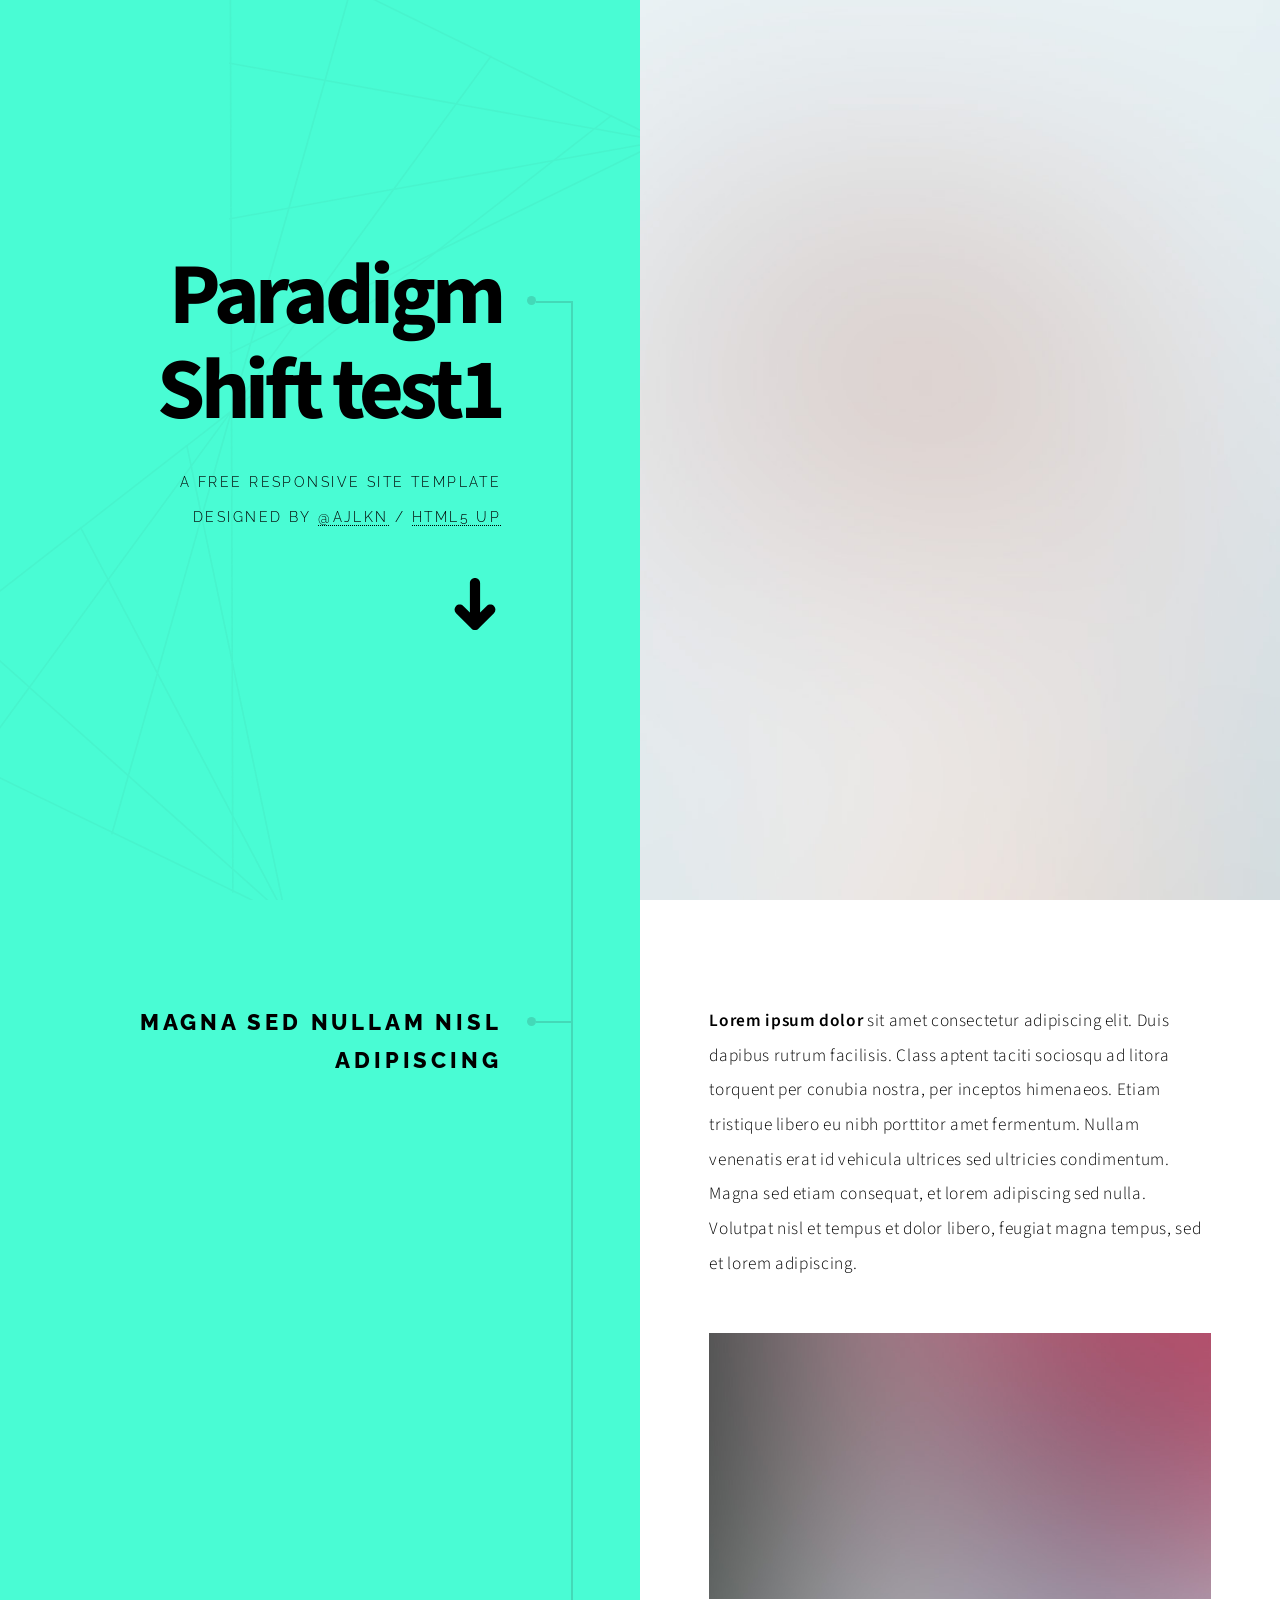
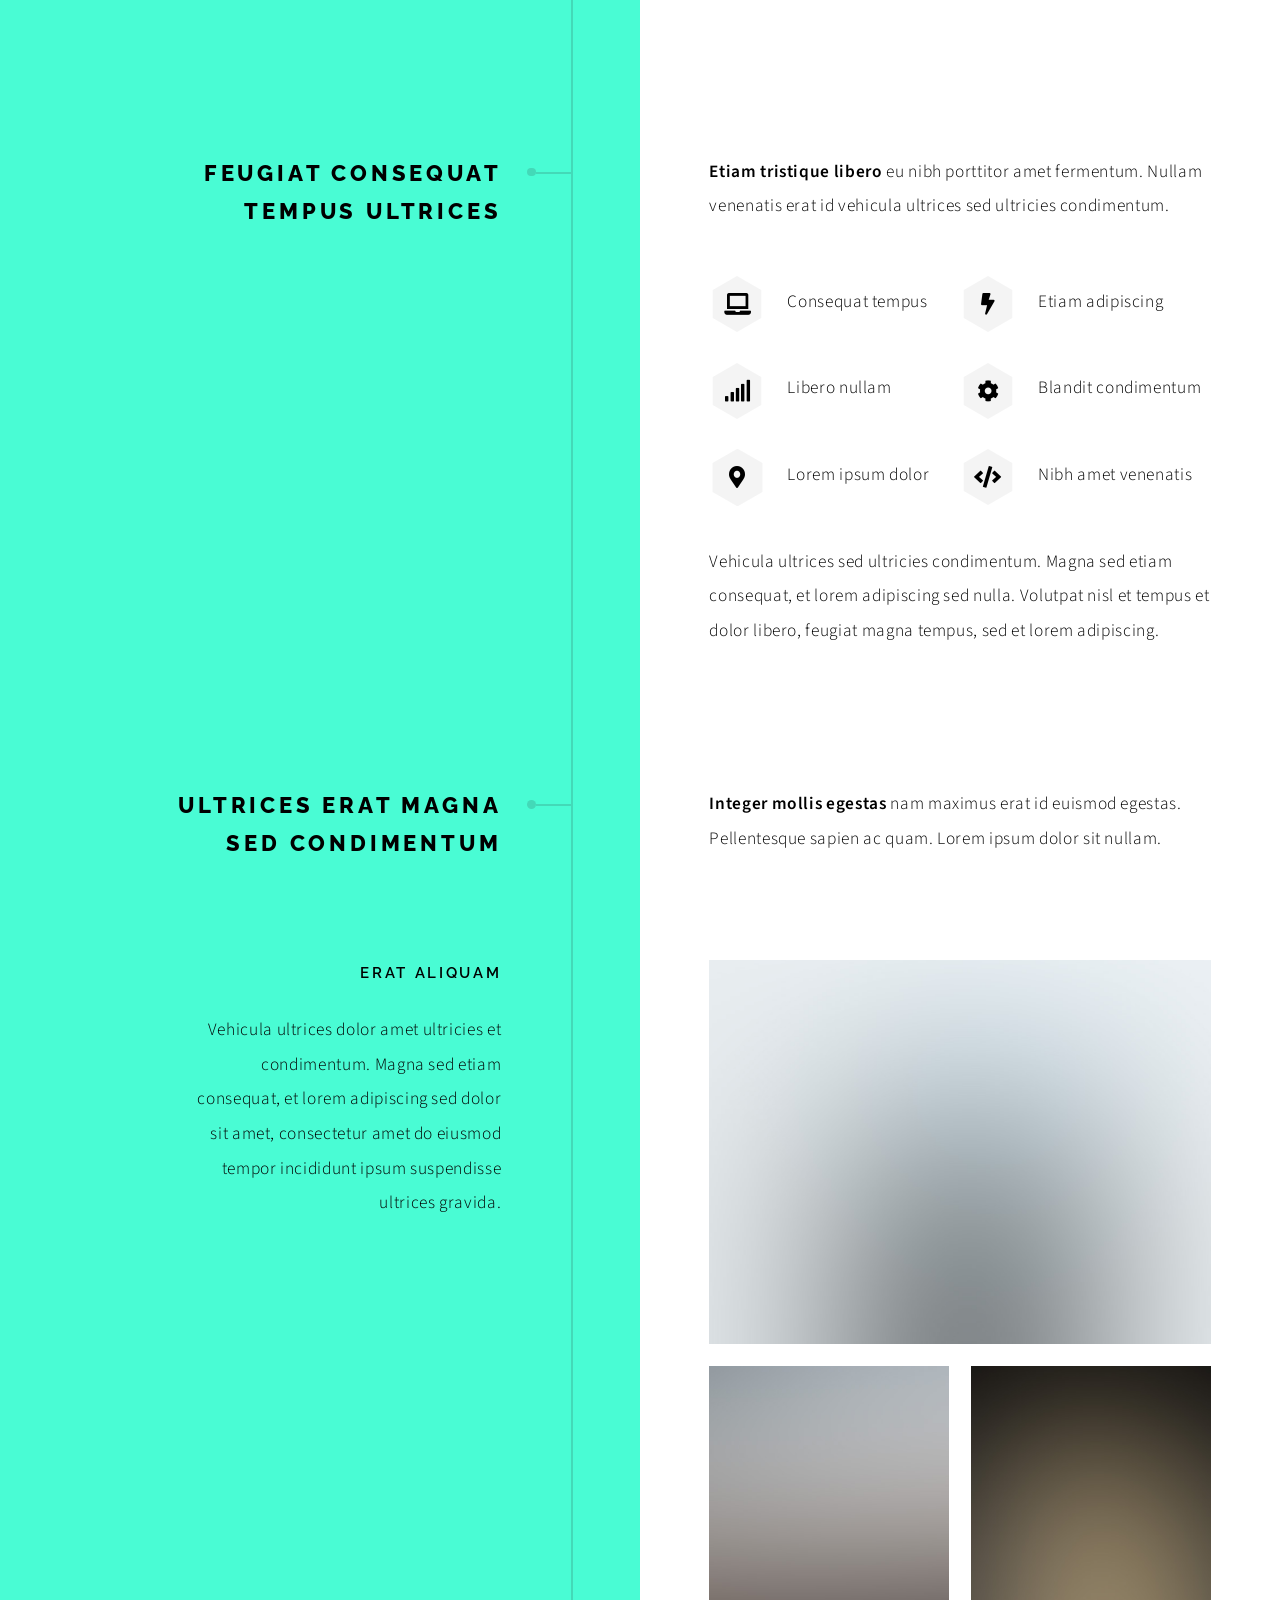
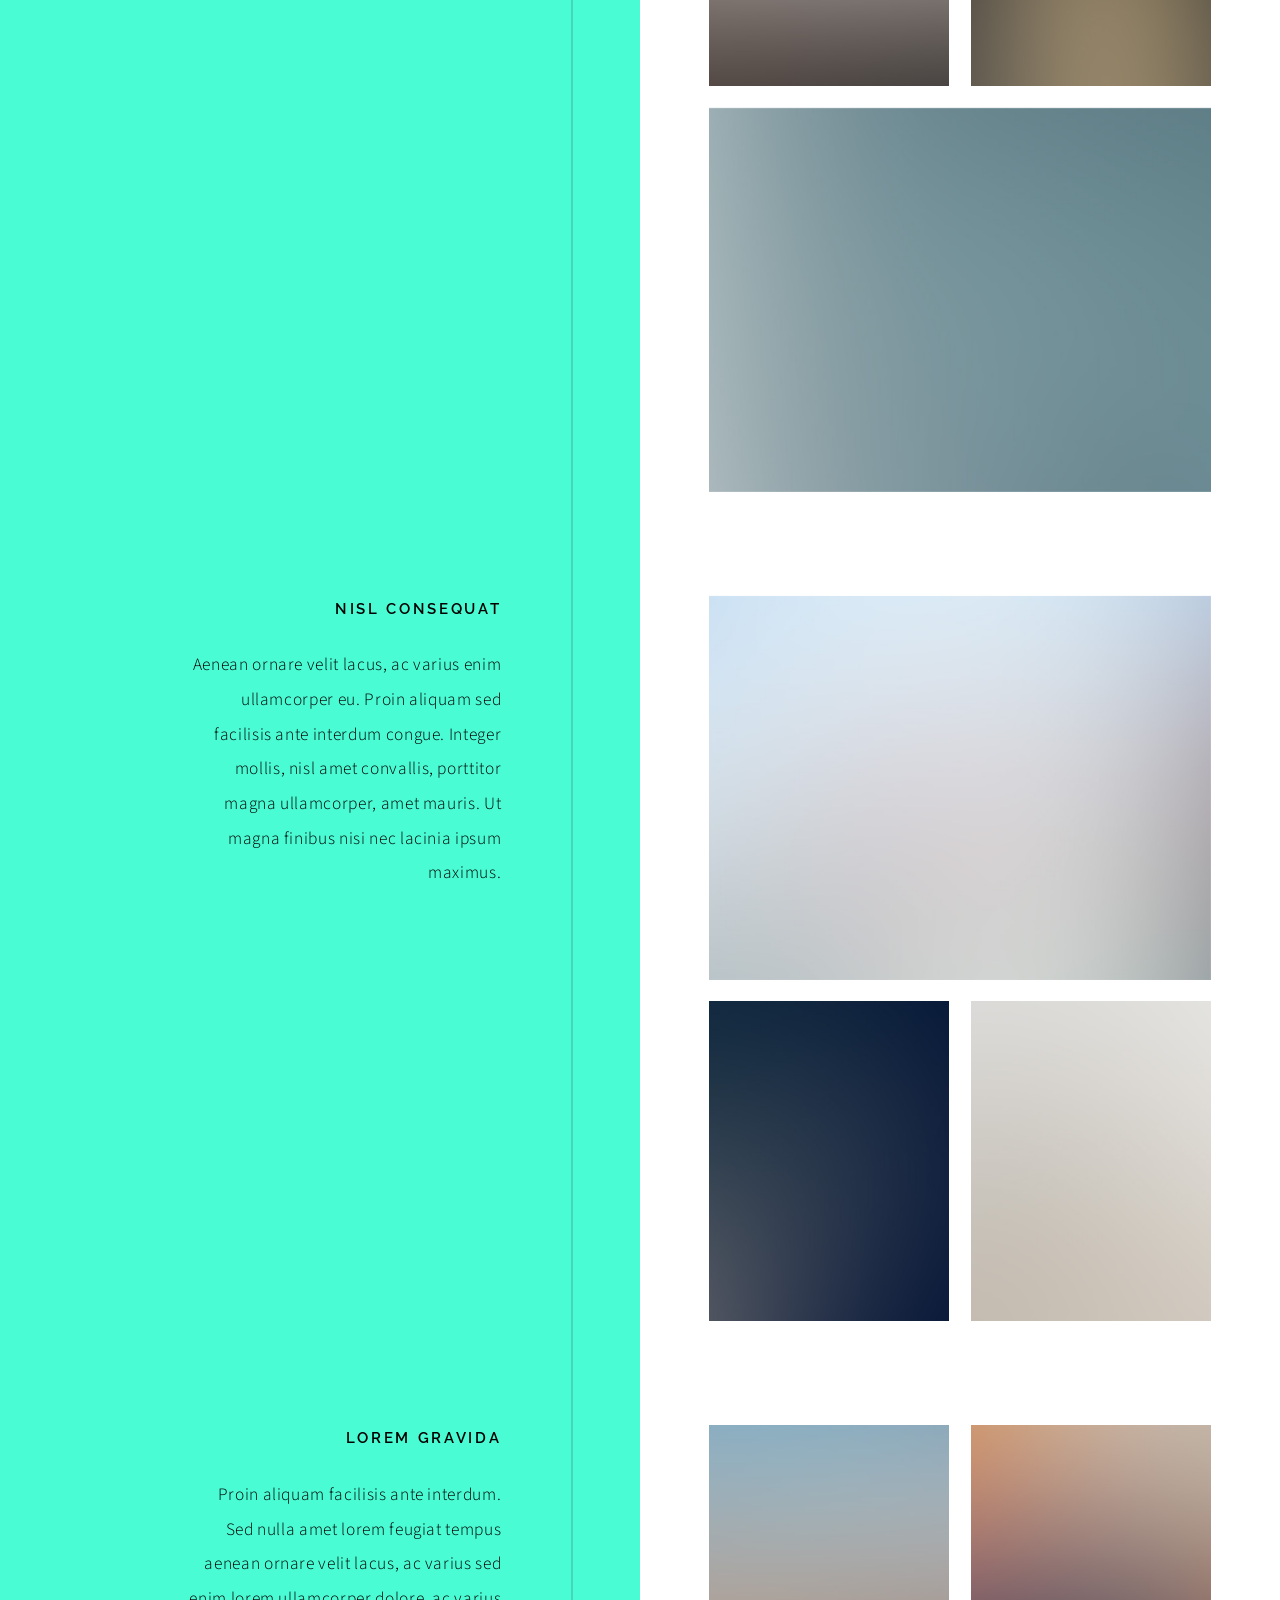
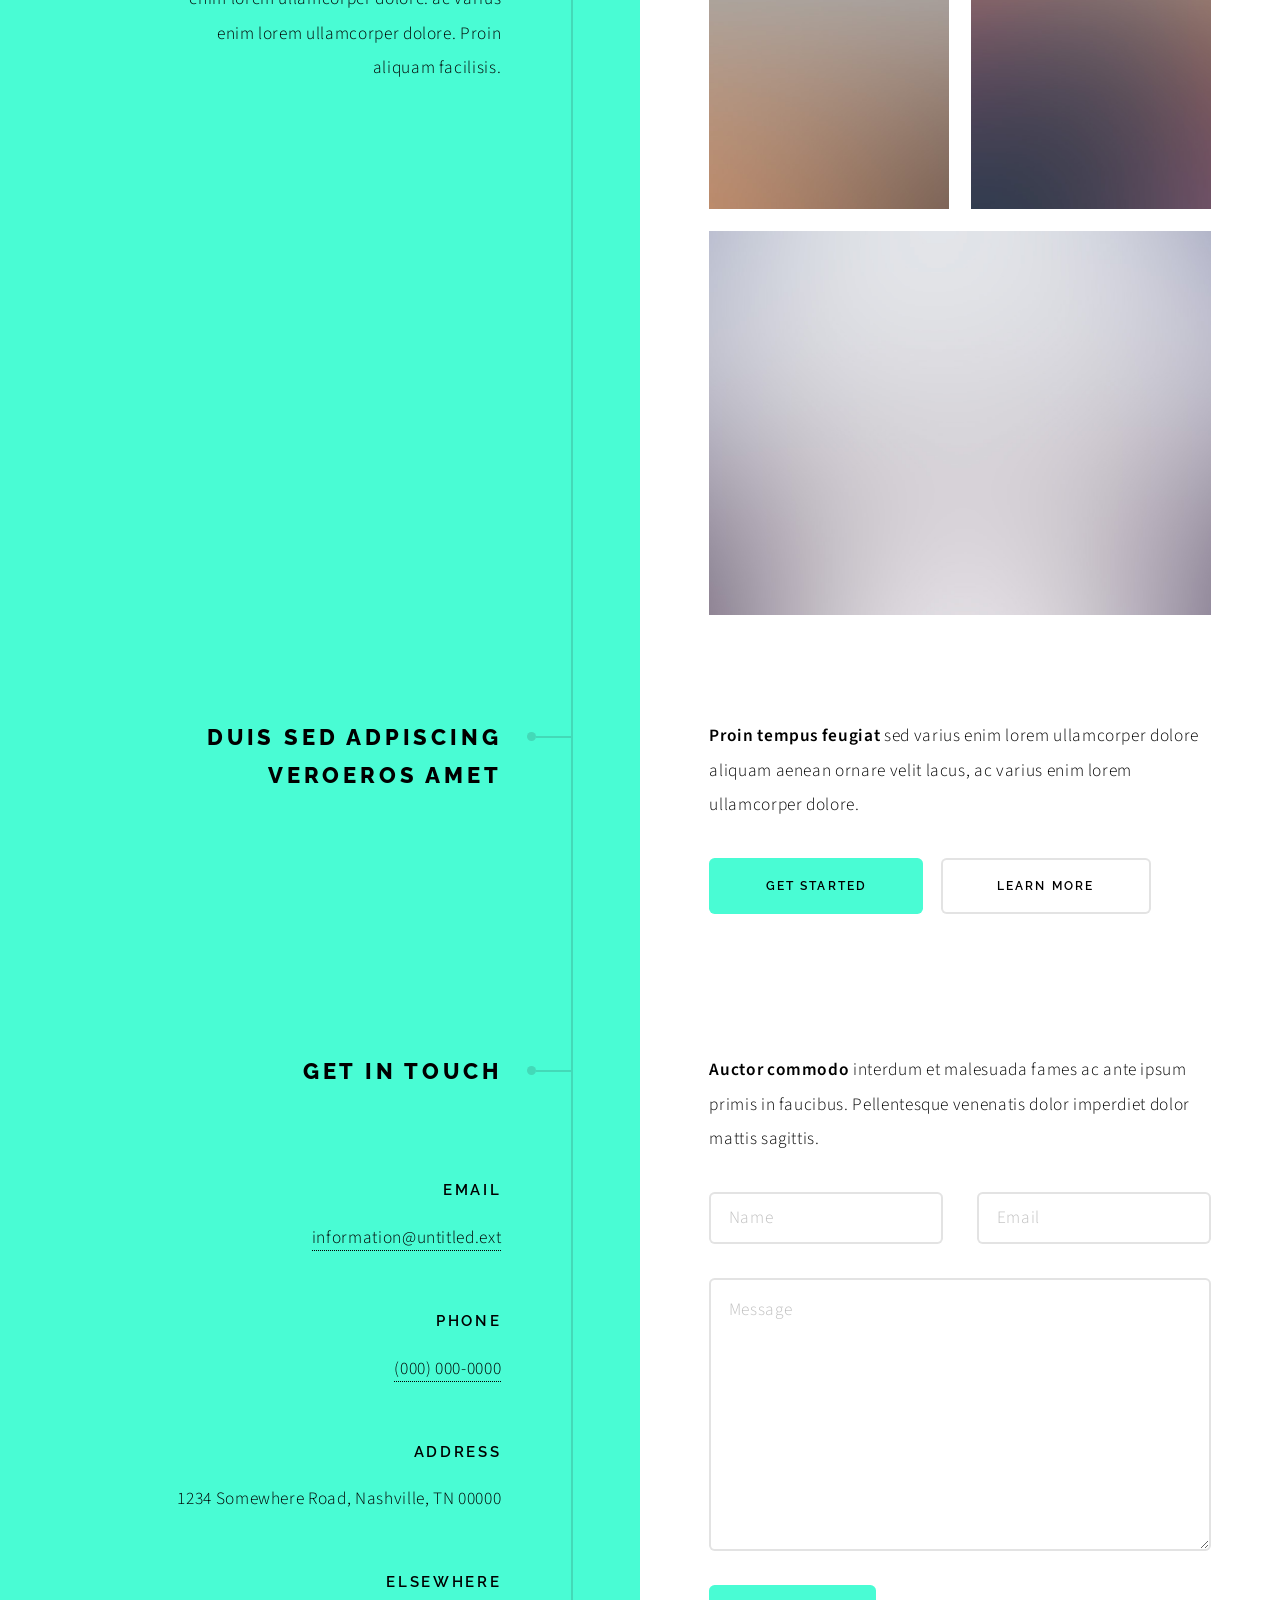
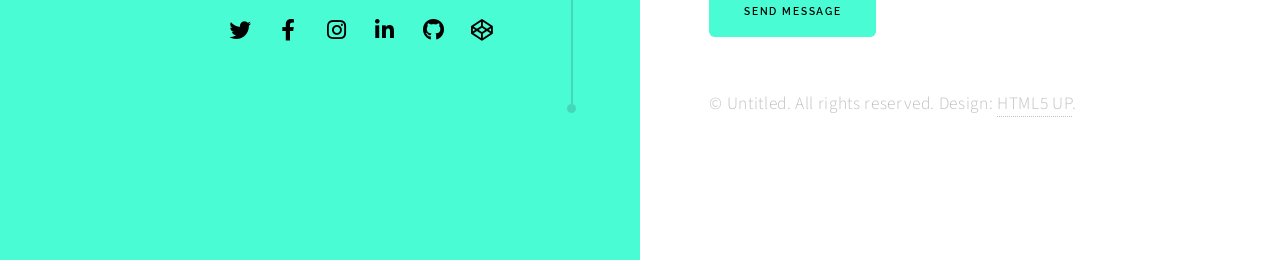
==== commit 174ae2f7: "Update index.html" ====
--- a/html5up-paradigm-shift/index.html
+++ b/html5up-paradigm-shift/index.html
@@ -21,7 +21,7 @@
 				<!-- Intro -->
 					<section class="intro">
 						<header>
-							<h1>Paradigm Shift</h1>
+							<h1>Paradigm Shift test1</h1>
 							<p>A free responsive site template designed by <a href="https://twitter.com/ajlkn">@ajlkn</a> / <a href="https://html5up.net">HTML5 UP</a></p>
 							<ul class="actions">
 								<li><a href="#first" class="arrow scrolly"><span class="label">Next</span></a></li>
@@ -468,4 +468,4 @@
 			<script src="assets/js/main.js"></script>
 
 	</body>
-</html>+</html>
